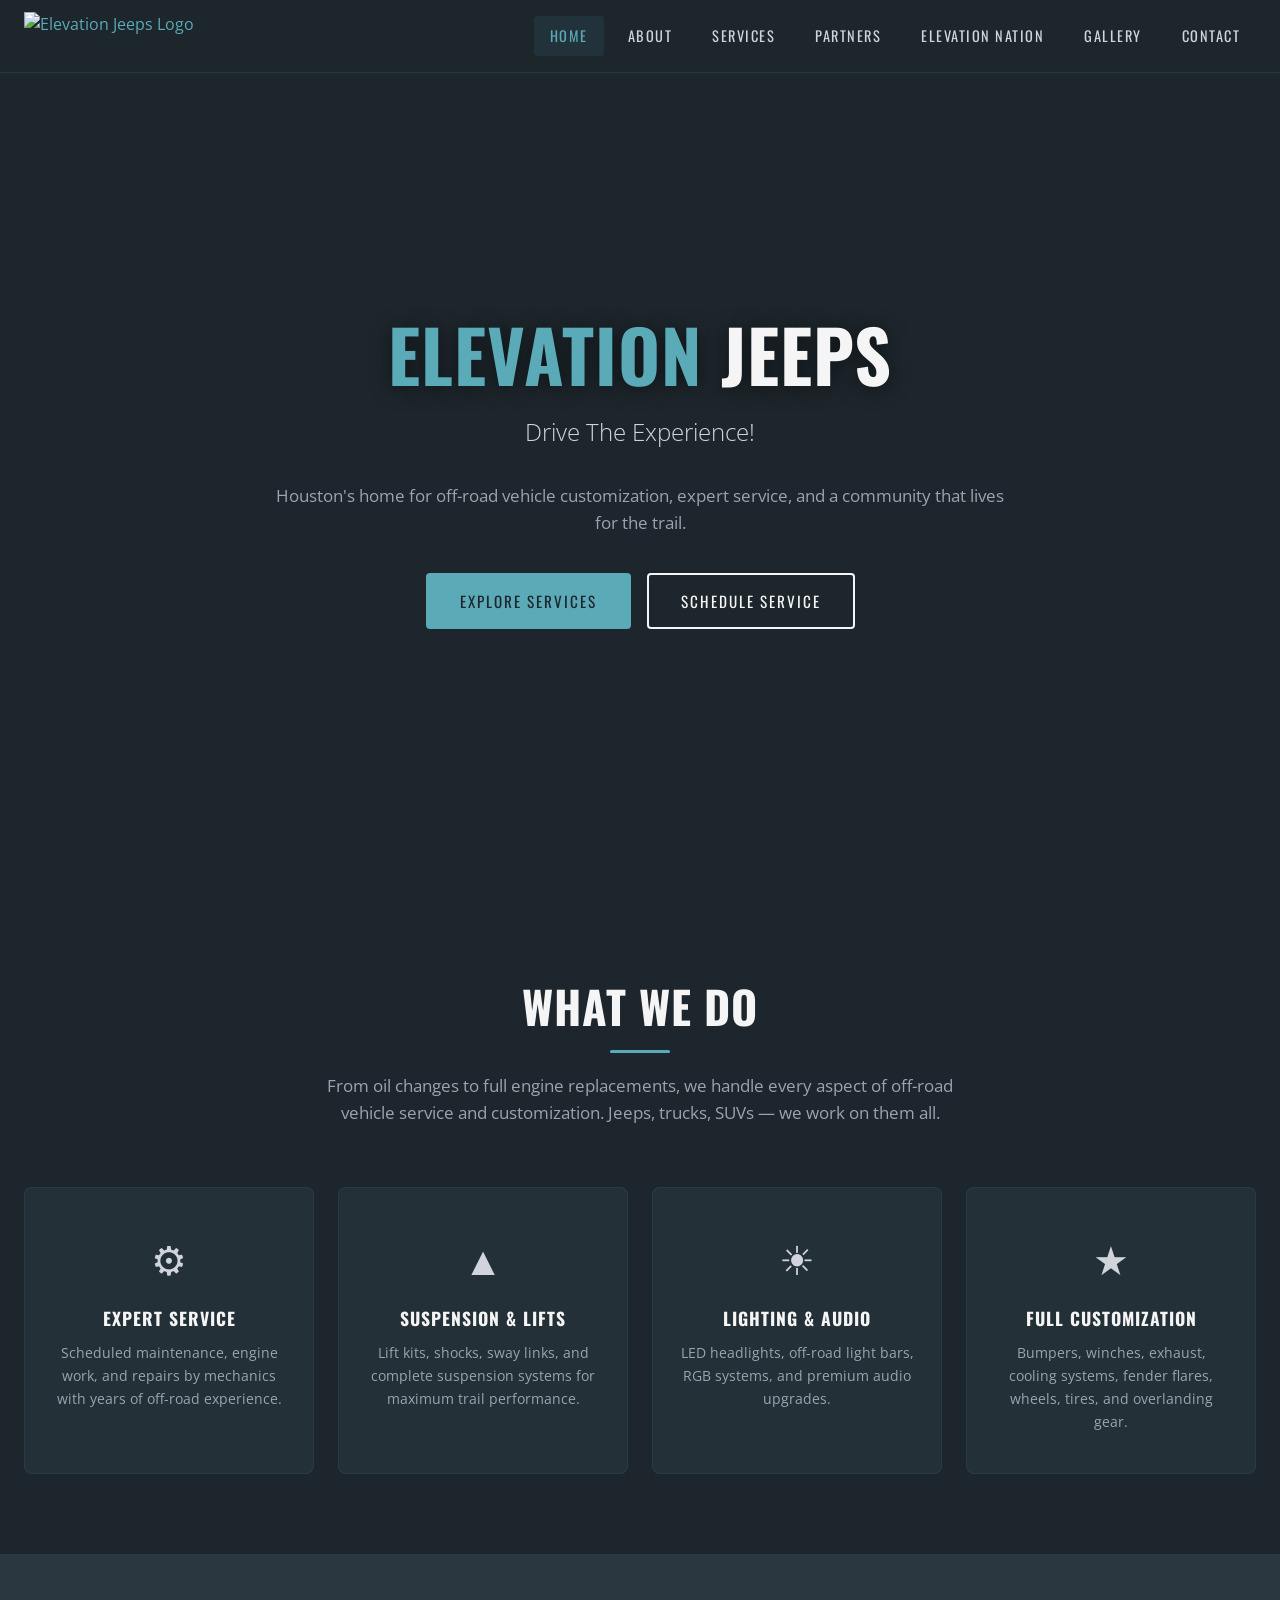
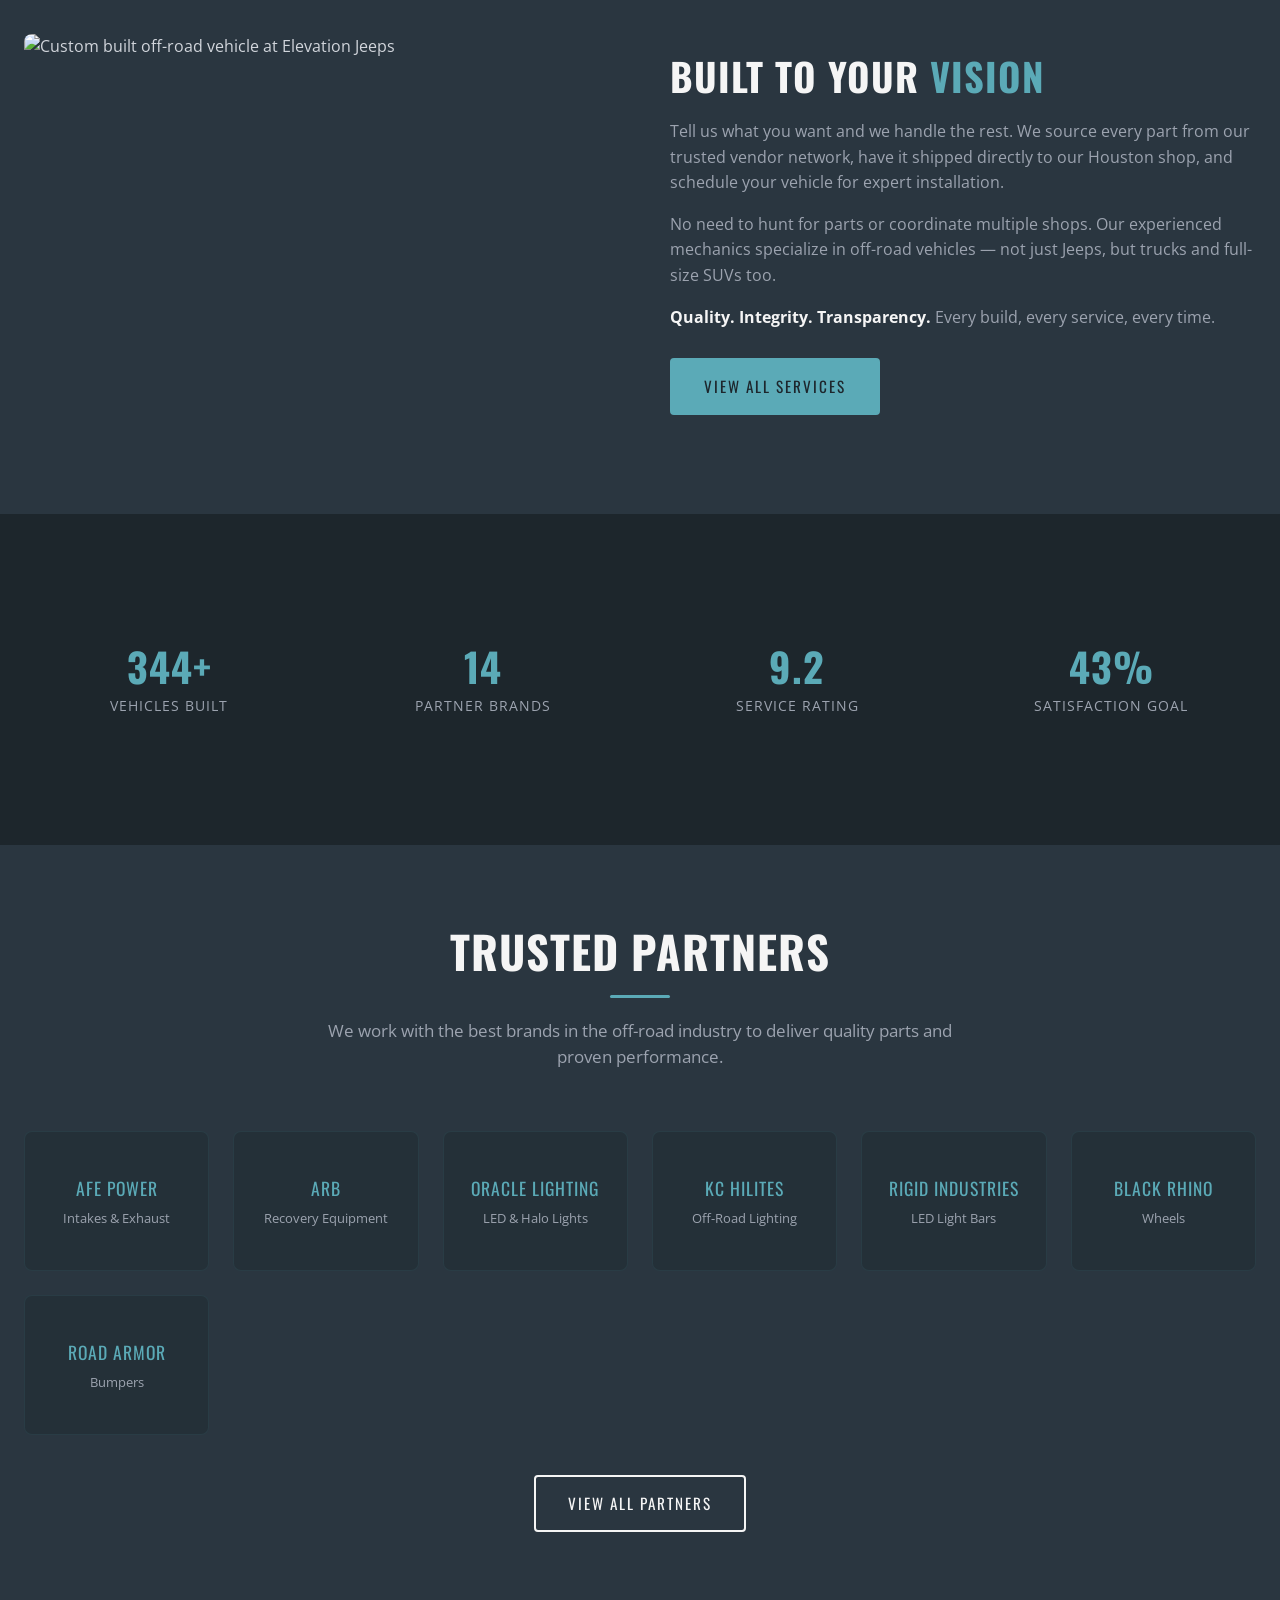
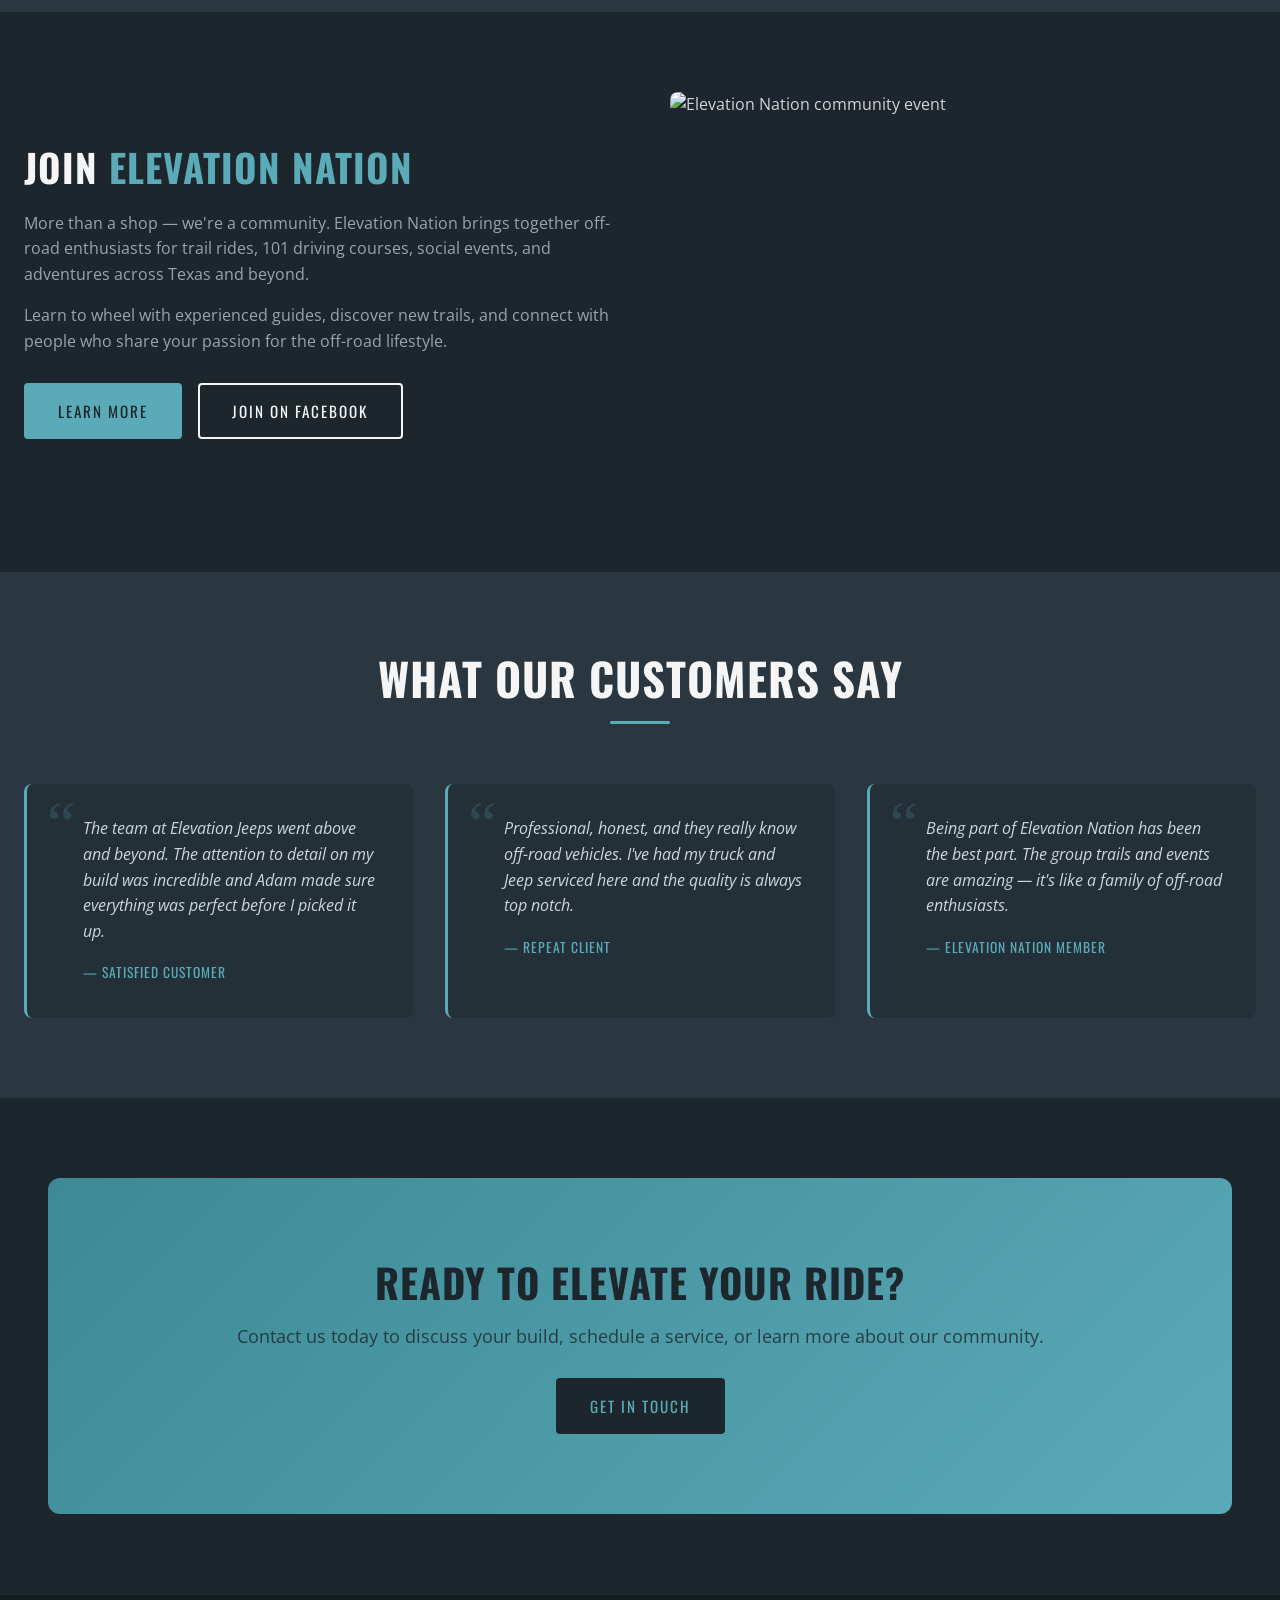
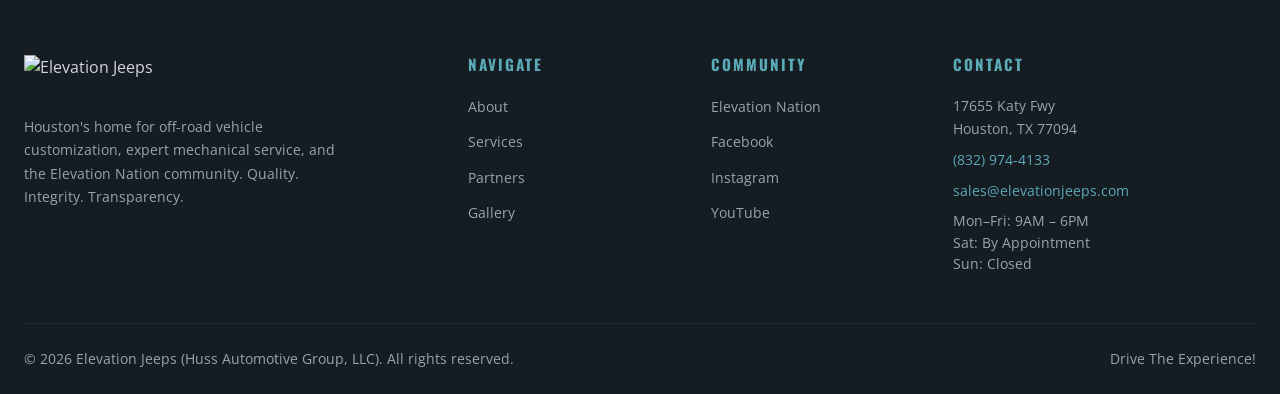
==== index.html @ 82cbeb22 "feat: Build first iteration of Elevation Jeeps website 7-page responsive website for Elevation Jeeps" ====
<!DOCTYPE html>
<html lang="en">
<head>
  <meta charset="UTF-8">
  <meta name="viewport" content="width=device-width, initial-scale=1.0">
  <title>Elevation Jeeps — Drive The Experience!</title>
  <meta name="description" content="Houston's premier off-road vehicle customization, service, and community. Suspension, lighting, bumpers, exhaust, and more for Jeeps, trucks, and SUVs.">
  <link rel="preconnect" href="https://fonts.googleapis.com">
  <link rel="preconnect" href="https://fonts.gstatic.com" crossorigin>
  <link href="https://fonts.googleapis.com/css2?family=Oswald:wght@300;400;500;600;700&family=Open+Sans:wght@300;400;500;600&display=swap" rel="stylesheet">
  <link rel="stylesheet" href="css/style.css">
  <link rel="stylesheet" href="css/animations.css">
  <link rel="icon" type="image/png" href="https://elevationjeeps.com/cdn/shop/files/Elevation_Jeeps_Logo_Colored_Lockup_Jeeps_Filter_copy_250x.png">
</head>
<body>

  <!-- NAVIGATION -->
  <nav class="nav">
    <div class="nav-inner">
      <a href="index.html" class="nav-logo">
        <img src="https://elevationjeeps.com/cdn/shop/files/Elevation_Jeeps_Logo_Colored_Lockup_Jeeps_Filter_copy_250x.png" alt="Elevation Jeeps Logo">
      </a>
      <button class="nav-toggle" aria-label="Toggle navigation">
        <span></span><span></span><span></span>
      </button>
      <ul class="nav-links">
        <li><a href="index.html" class="active">Home</a></li>
        <li><a href="about.html">About</a></li>
        <li><a href="services.html">Services</a></li>
        <li><a href="partners.html">Partners</a></li>
        <li><a href="nation.html">Elevation Nation</a></li>
        <li><a href="gallery.html">Gallery</a></li>
        <li><a href="contact.html">Contact</a></li>
      </ul>
    </div>
  </nav>

  <!-- HERO -->
  <section class="hero">
    <div class="hero-bg" style="background-image: url('https://elevationjeeps.com/cdn/shop/files/Profile4_1024x1024.jpg')"></div>
    <div class="hero-content">
      <h1><span class="highlight">Elevation</span> Jeeps</h1>
      <p class="tagline">Drive The Experience!</p>
      <p style="color: var(--color-text-muted); margin-bottom: 36px; font-size: 1.05rem;">
        Houston's home for off-road vehicle customization, expert service, and a community that lives for the trail.
      </p>
      <div class="btn-group">
        <a href="services.html" class="btn btn-primary">Explore Services</a>
        <a href="contact.html" class="btn btn-outline">Schedule Service</a>
      </div>
    </div>
  </section>

  <!-- WHAT WE DO -->
  <section class="section section-dark">
    <div class="container">
      <div class="section-header fade-in">
        <h2>What We Do</h2>
        <div class="accent-line"></div>
        <p>From oil changes to full engine replacements, we handle every aspect of off-road vehicle service and customization. Jeeps, trucks, SUVs &mdash; we work on them all.</p>
      </div>
      <div class="grid-4">
        <div class="icon-card fade-in fade-in-delay-1">
          <span class="icon">&#9881;</span>
          <h3>Expert Service</h3>
          <p>Scheduled maintenance, engine work, and repairs by mechanics with years of off-road experience.</p>
        </div>
        <div class="icon-card fade-in fade-in-delay-2">
          <span class="icon">&#9650;</span>
          <h3>Suspension &amp; Lifts</h3>
          <p>Lift kits, shocks, sway links, and complete suspension systems for maximum trail performance.</p>
        </div>
        <div class="icon-card fade-in fade-in-delay-3">
          <span class="icon">&#9728;</span>
          <h3>Lighting &amp; Audio</h3>
          <p>LED headlights, off-road light bars, RGB systems, and premium audio upgrades.</p>
        </div>
        <div class="icon-card fade-in fade-in-delay-4">
          <span class="icon">&#9733;</span>
          <h3>Full Customization</h3>
          <p>Bumpers, winches, exhaust, cooling systems, fender flares, wheels, tires, and overlanding gear.</p>
        </div>
      </div>
    </div>
  </section>

  <!-- HOW IT WORKS -->
  <section class="section section-darker">
    <div class="container">
      <div class="split fade-in">
        <div class="split-img">
          <img src="https://elevationjeeps.com/cdn/shop/files/SideView_1024x.jpg" alt="Custom built off-road vehicle at Elevation Jeeps">
        </div>
        <div class="split-text">
          <h2>Built to Your <span style="color: var(--color-teal);">Vision</span></h2>
          <p>Tell us what you want and we handle the rest. We source every part from our trusted vendor network, have it shipped directly to our Houston shop, and schedule your vehicle for expert installation.</p>
          <p>No need to hunt for parts or coordinate multiple shops. Our experienced mechanics specialize in off-road vehicles &mdash; not just Jeeps, but trucks and full-size SUVs too.</p>
          <p><strong style="color: var(--color-white);">Quality. Integrity. Transparency.</strong> Every build, every service, every time.</p>
          <a href="services.html" class="btn btn-primary">View All Services</a>
        </div>
      </div>
    </div>
  </section>

  <!-- STATS -->
  <section class="section section-dark">
    <div class="container">
      <div class="stats-bar fade-in">
        <div class="stat-item">
          <h3><span class="stat-number" data-target="500" data-suffix="+">0</span></h3>
          <p>Vehicles Built</p>
        </div>
        <div class="stat-item">
          <h3><span class="stat-number" data-target="14" data-suffix="">0</span></h3>
          <p>Partner Brands</p>
        </div>
        <div class="stat-item">
          <h3><span class="stat-number" data-target="9" data-suffix=".2">0</span></h3>
          <p>Service Rating</p>
        </div>
        <div class="stat-item">
          <h3><span class="stat-number" data-target="100" data-suffix="%">0</span></h3>
          <p>Satisfaction Goal</p>
        </div>
      </div>
    </div>
  </section>

  <!-- TRUSTED PARTNERS PREVIEW -->
  <section class="section section-darker">
    <div class="container">
      <div class="section-header fade-in">
        <h2>Trusted Partners</h2>
        <div class="accent-line"></div>
        <p>We work with the best brands in the off-road industry to deliver quality parts and proven performance.</p>
      </div>
      <div class="partner-grid fade-in">
        <div class="partner-item">
          <span class="partner-name">AFE Power</span>
          <span class="partner-desc">Intakes &amp; Exhaust</span>
        </div>
        <div class="partner-item">
          <span class="partner-name">ARB</span>
          <span class="partner-desc">Recovery Equipment</span>
        </div>
        <div class="partner-item">
          <span class="partner-name">Oracle Lighting</span>
          <span class="partner-desc">LED &amp; Halo Lights</span>
        </div>
        <div class="partner-item">
          <span class="partner-name">KC HiLites</span>
          <span class="partner-desc">Off-Road Lighting</span>
        </div>
        <div class="partner-item">
          <span class="partner-name">Rigid Industries</span>
          <span class="partner-desc">LED Light Bars</span>
        </div>
        <div class="partner-item">
          <span class="partner-name">Black Rhino</span>
          <span class="partner-desc">Wheels</span>
        </div>
        <div class="partner-item">
          <span class="partner-name">Road Armor</span>
          <span class="partner-desc">Bumpers</span>
        </div>
      </div>
      <div style="text-align: center; margin-top: 40px;" class="fade-in">
        <a href="partners.html" class="btn btn-outline">View All Partners</a>
      </div>
    </div>
  </section>

  <!-- ELEVATION NATION TEASER -->
  <section class="section section-dark">
    <div class="container">
      <div class="split fade-in" style="direction: rtl;">
        <div class="split-img" style="direction: ltr;">
          <img src="https://elevationjeeps.com/cdn/shop/files/IMG_0384_12157050-67d5-424a-a607-535bce8ea756_1800x.jpg" alt="Elevation Nation community event">
        </div>
        <div class="split-text" style="direction: ltr;">
          <h2>Join <span style="color: var(--color-teal);">Elevation Nation</span></h2>
          <p>More than a shop &mdash; we're a community. Elevation Nation brings together off-road enthusiasts for trail rides, 101 driving courses, social events, and adventures across Texas and beyond.</p>
          <p>Learn to wheel with experienced guides, discover new trails, and connect with people who share your passion for the off-road lifestyle.</p>
          <div class="btn-group" style="justify-content: flex-start;">
            <a href="nation.html" class="btn btn-primary">Learn More</a>
            <a href="https://www.facebook.com/ElevationJeeps" class="btn btn-outline" target="_blank" rel="noopener">Join on Facebook</a>
          </div>
        </div>
      </div>
    </div>
  </section>

  <!-- TESTIMONIALS -->
  <section class="section section-darker">
    <div class="container">
      <div class="section-header fade-in">
        <h2>What Our Customers Say</h2>
        <div class="accent-line"></div>
      </div>
      <div class="grid-3 fade-in">
        <div class="testimonial">
          <p>The team at Elevation Jeeps went above and beyond. The attention to detail on my build was incredible and Adam made sure everything was perfect before I picked it up.</p>
          <span class="author">&mdash; Satisfied Customer</span>
        </div>
        <div class="testimonial">
          <p>Professional, honest, and they really know off-road vehicles. I've had my truck and Jeep serviced here and the quality is always top notch.</p>
          <span class="author">&mdash; Repeat Client</span>
        </div>
        <div class="testimonial">
          <p>Being part of Elevation Nation has been the best part. The group trails and events are amazing &mdash; it's like a family of off-road enthusiasts.</p>
          <span class="author">&mdash; Elevation Nation Member</span>
        </div>
      </div>
    </div>
  </section>

  <!-- CTA -->
  <section class="section section-dark">
    <div class="container">
      <div class="cta-banner fade-in">
        <h2>Ready to Elevate Your Ride?</h2>
        <p>Contact us today to discuss your build, schedule a service, or learn more about our community.</p>
        <a href="contact.html" class="btn btn-primary">Get In Touch</a>
      </div>
    </div>
  </section>

  <!-- FOOTER -->
  <footer class="footer">
    <div class="container">
      <div class="footer-grid">
        <div class="footer-brand">
          <img src="https://elevationjeeps.com/cdn/shop/files/Elevation_Jeeps_Logo_Colored_Lockup_Jeeps_Filter_copy_250x.png" alt="Elevation Jeeps" style="height: 44px;">
          <p>Houston's home for off-road vehicle customization, expert mechanical service, and the Elevation Nation community. Quality. Integrity. Transparency.</p>
        </div>
        <div>
          <h4>Navigate</h4>
          <ul class="footer-links">
            <li><a href="about.html">About</a></li>
            <li><a href="services.html">Services</a></li>
            <li><a href="partners.html">Partners</a></li>
            <li><a href="gallery.html">Gallery</a></li>
          </ul>
        </div>
        <div>
          <h4>Community</h4>
          <ul class="footer-links">
            <li><a href="nation.html">Elevation Nation</a></li>
            <li><a href="https://www.facebook.com/ElevationJeeps" target="_blank" rel="noopener">Facebook</a></li>
            <li><a href="https://www.instagram.com/elevationjeeps/" target="_blank" rel="noopener">Instagram</a></li>
            <li><a href="https://www.youtube.com/@ElevationJeeps" target="_blank" rel="noopener">YouTube</a></li>
          </ul>
        </div>
        <div class="footer-contact">
          <h4>Contact</h4>
          <p>17655 Katy Fwy<br>Houston, TX 77094</p>
          <p><a href="tel:+18329744133">(832) 974-4133</a></p>
          <p><a href="mailto:sales@elevationjeeps.com">sales@elevationjeeps.com</a></p>
          <p style="margin-top: 8px; font-size: 0.85rem;">Mon&ndash;Fri: 9AM &ndash; 6PM<br>Sat: By Appointment<br>Sun: Closed</p>
        </div>
      </div>
      <div class="footer-bottom">
        <span>&copy; 2026 Elevation Jeeps (Huss Automotive Group, LLC). All rights reserved.</span>
        <span>Drive The Experience!</span>
      </div>
    </div>
  </footer>

  <script src="js/main.js"></script>
</body>
</html>
---- css/style.css ----
/* ============================================
   Elevation Jeeps — Global Stylesheet
   Brand Colors: Teal #5baab7, Dark #1d262c
   ============================================ */

:root {
  --color-teal: #5baab7;
  --color-teal-dark: #3d8a96;
  --color-teal-light: #7ec4cf;
  --color-dark: #1d262c;
  --color-dark-lighter: #2a3640;
  --color-dark-card: #243038;
  --color-white: #f5f5f5;
  --color-offwhite: #e8eaed;
  --color-text: #d1d5db;
  --color-text-muted: #9ca3af;
  --color-accent: #e2b04a;
  --font-heading: 'Oswald', sans-serif;
  --font-body: 'Open Sans', sans-serif;
  --max-width: 1280px;
  --section-pad: 80px;
  --transition: 0.3s ease;
}

*, *::before, *::after {
  box-sizing: border-box;
  margin: 0;
  padding: 0;
}

html {
  scroll-behavior: smooth;
  font-size: 16px;
}

body {
  font-family: var(--font-body);
  background: var(--color-dark);
  color: var(--color-text);
  line-height: 1.6;
  -webkit-font-smoothing: antialiased;
}

img {
  max-width: 100%;
  height: auto;
  display: block;
}

a {
  color: var(--color-teal);
  text-decoration: none;
  transition: color var(--transition);
}
a:hover {
  color: var(--color-teal-light);
}

h1, h2, h3, h4, h5, h6 {
  font-family: var(--font-heading);
  color: var(--color-white);
  line-height: 1.2;
  text-transform: uppercase;
  letter-spacing: 1px;
}

.container {
  width: 100%;
  max-width: var(--max-width);
  margin: 0 auto;
  padding: 0 24px;
}

/* ---- NAVIGATION ---- */
.nav {
  position: fixed;
  top: 0;
  left: 0;
  right: 0;
  z-index: 1000;
  background: rgba(29, 38, 44, 0.95);
  backdrop-filter: blur(10px);
  border-bottom: 1px solid rgba(91, 170, 183, 0.15);
  transition: background var(--transition);
}

.nav-inner {
  display: flex;
  align-items: center;
  justify-content: space-between;
  height: 72px;
  max-width: var(--max-width);
  margin: 0 auto;
  padding: 0 24px;
}

.nav-logo img {
  height: 48px;
  width: auto;
}

.nav-links {
  display: flex;
  list-style: none;
  gap: 8px;
}

.nav-links a {
  display: block;
  padding: 8px 16px;
  color: var(--color-text);
  font-family: var(--font-heading);
  font-size: 0.9rem;
  text-transform: uppercase;
  letter-spacing: 1.5px;
  border-radius: 4px;
  transition: all var(--transition);
}

.nav-links a:hover,
.nav-links a.active {
  color: var(--color-teal);
  background: rgba(91, 170, 183, 0.1);
}

.nav-toggle {
  display: none;
  flex-direction: column;
  gap: 5px;
  cursor: pointer;
  padding: 4px;
  background: none;
  border: none;
}

.nav-toggle span {
  display: block;
  width: 26px;
  height: 2px;
  background: var(--color-white);
  border-radius: 2px;
  transition: all var(--transition);
}

/* ---- HERO ---- */
.hero {
  position: relative;
  min-height: 100vh;
  display: flex;
  align-items: center;
  justify-content: center;
  text-align: center;
  overflow: hidden;
}

.hero-bg {
  position: absolute;
  inset: 0;
  background-size: cover;
  background-position: center;
  background-repeat: no-repeat;
}

.hero-bg::after {
  content: '';
  position: absolute;
  inset: 0;
  background: linear-gradient(
    to bottom,
    rgba(29, 38, 44, 0.6) 0%,
    rgba(29, 38, 44, 0.4) 50%,
    rgba(29, 38, 44, 0.9) 100%
  );
}

.hero-content {
  position: relative;
  z-index: 2;
  padding: 120px 24px 80px;
  max-width: 800px;
}

.hero h1 {
  font-size: clamp(2.5rem, 6vw, 4.5rem);
  margin-bottom: 16px;
  text-shadow: 0 2px 20px rgba(0,0,0,0.5);
}

.hero h1 .highlight {
  color: var(--color-teal);
}

.hero .tagline {
  font-size: clamp(1.1rem, 2.5vw, 1.5rem);
  color: var(--color-text);
  margin-bottom: 32px;
  font-weight: 300;
}

/* ---- BUTTONS ---- */
.btn {
  display: inline-block;
  padding: 14px 32px;
  font-family: var(--font-heading);
  font-size: 0.95rem;
  text-transform: uppercase;
  letter-spacing: 2px;
  border-radius: 4px;
  border: 2px solid transparent;
  cursor: pointer;
  transition: all var(--transition);
  text-align: center;
}

.btn-primary {
  background: var(--color-teal);
  color: var(--color-dark);
  border-color: var(--color-teal);
}

.btn-primary:hover {
  background: var(--color-teal-light);
  color: var(--color-dark);
  transform: translateY(-2px);
  box-shadow: 0 4px 20px rgba(91, 170, 183, 0.3);
}

.btn-outline {
  background: transparent;
  color: var(--color-white);
  border-color: var(--color-white);
}

.btn-outline:hover {
  background: var(--color-white);
  color: var(--color-dark);
  transform: translateY(-2px);
}

.btn-group {
  display: flex;
  gap: 16px;
  justify-content: center;
  flex-wrap: wrap;
}

/* ---- SECTIONS ---- */
.section {
  padding: var(--section-pad) 0;
}

.section-dark {
  background: var(--color-dark);
}

.section-darker {
  background: var(--color-dark-lighter);
}

.section-header {
  text-align: center;
  margin-bottom: 60px;
}

.section-header h2 {
  font-size: clamp(1.8rem, 4vw, 2.8rem);
  margin-bottom: 16px;
}

.section-header .accent-line {
  width: 60px;
  height: 3px;
  background: var(--color-teal);
  margin: 0 auto 20px;
  border-radius: 2px;
}

.section-header p {
  max-width: 640px;
  margin: 0 auto;
  color: var(--color-text-muted);
  font-size: 1.05rem;
}

/* ---- GRID LAYOUTS ---- */
.grid-2 {
  display: grid;
  grid-template-columns: repeat(2, 1fr);
  gap: 32px;
}

.grid-3 {
  display: grid;
  grid-template-columns: repeat(3, 1fr);
  gap: 32px;
}

.grid-4 {
  display: grid;
  grid-template-columns: repeat(4, 1fr);
  gap: 24px;
}

/* ---- CARDS ---- */
.card {
  background: var(--color-dark-card);
  border-radius: 8px;
  overflow: hidden;
  border: 1px solid rgba(91, 170, 183, 0.1);
  transition: all var(--transition);
}

.card:hover {
  transform: translateY(-4px);
  border-color: rgba(91, 170, 183, 0.3);
  box-shadow: 0 8px 30px rgba(0, 0, 0, 0.3);
}

.card-img {
  width: 100%;
  height: 220px;
  object-fit: cover;
}

.card-body {
  padding: 24px;
}

.card-body h3 {
  font-size: 1.2rem;
  margin-bottom: 8px;
}

.card-body p {
  color: var(--color-text-muted);
  font-size: 0.95rem;
}

/* ---- ICON CARD ---- */
.icon-card {
  text-align: center;
  padding: 40px 24px;
  background: var(--color-dark-card);
  border-radius: 8px;
  border: 1px solid rgba(91, 170, 183, 0.1);
  transition: all var(--transition);
}

.icon-card:hover {
  border-color: var(--color-teal);
  transform: translateY(-4px);
}

.icon-card .icon {
  font-size: 2.5rem;
  margin-bottom: 16px;
  display: block;
}

.icon-card h3 {
  font-size: 1.1rem;
  margin-bottom: 12px;
}

.icon-card p {
  color: var(--color-text-muted);
  font-size: 0.9rem;
}

/* ---- PARTNER LOGO GRID ---- */
.partner-grid {
  display: grid;
  grid-template-columns: repeat(auto-fit, minmax(180px, 1fr));
  gap: 24px;
  align-items: center;
}

.partner-item {
  display: flex;
  flex-direction: column;
  align-items: center;
  justify-content: center;
  padding: 32px 20px;
  background: var(--color-dark-card);
  border-radius: 8px;
  border: 1px solid rgba(91, 170, 183, 0.1);
  transition: all var(--transition);
  text-align: center;
  min-height: 140px;
}

.partner-item:hover {
  border-color: var(--color-teal);
  transform: translateY(-2px);
}

.partner-item .partner-name {
  font-family: var(--font-heading);
  color: var(--color-teal);
  font-size: 1.1rem;
  letter-spacing: 1px;
  text-transform: uppercase;
  margin-bottom: 6px;
}

.partner-item .partner-desc {
  font-size: 0.8rem;
  color: var(--color-text-muted);
}

/* ---- SPLIT SECTION ---- */
.split {
  display: grid;
  grid-template-columns: 1fr 1fr;
  gap: 60px;
  align-items: center;
}

.split-img {
  border-radius: 8px;
  overflow: hidden;
}

.split-img img {
  width: 100%;
  height: 100%;
  object-fit: cover;
  min-height: 400px;
}

.split-text h2 {
  font-size: clamp(1.6rem, 3vw, 2.4rem);
  margin-bottom: 20px;
}

.split-text p {
  margin-bottom: 16px;
  color: var(--color-text-muted);
}

.split-text .btn {
  margin-top: 12px;
}

/* ---- STATS BAR ---- */
.stats-bar {
  display: grid;
  grid-template-columns: repeat(4, 1fr);
  gap: 24px;
  text-align: center;
  padding: 48px 0;
}

.stat-item h3 {
  font-size: 2.5rem;
  color: var(--color-teal);
  margin-bottom: 4px;
}

.stat-item p {
  font-size: 0.9rem;
  text-transform: uppercase;
  letter-spacing: 1px;
  color: var(--color-text-muted);
}

/* ---- CTA BANNER ---- */
.cta-banner {
  text-align: center;
  padding: 80px 24px;
  background: linear-gradient(135deg, var(--color-teal-dark), var(--color-teal));
  border-radius: 12px;
  margin: 0 24px;
}

.cta-banner h2 {
  font-size: clamp(1.8rem, 4vw, 2.5rem);
  color: var(--color-dark);
  margin-bottom: 16px;
}

.cta-banner p {
  color: var(--color-dark);
  opacity: 0.8;
  margin-bottom: 28px;
  font-size: 1.1rem;
}

.cta-banner .btn-primary {
  background: var(--color-dark);
  color: var(--color-teal);
  border-color: var(--color-dark);
}

.cta-banner .btn-primary:hover {
  background: var(--color-white);
  color: var(--color-dark);
  border-color: var(--color-white);
}

/* ---- FOOTER ---- */
.footer {
  background: #151c22;
  padding: 60px 0 24px;
  border-top: 1px solid rgba(91, 170, 183, 0.1);
}

.footer-grid {
  display: grid;
  grid-template-columns: 2fr 1fr 1fr 1.5fr;
  gap: 40px;
  margin-bottom: 40px;
}

.footer-brand p {
  color: var(--color-text-muted);
  font-size: 0.9rem;
  margin-top: 16px;
  max-width: 320px;
}

.footer h4 {
  font-size: 0.95rem;
  margin-bottom: 20px;
  color: var(--color-teal);
  letter-spacing: 2px;
}

.footer-links {
  list-style: none;
}

.footer-links li {
  margin-bottom: 10px;
}

.footer-links a {
  color: var(--color-text-muted);
  font-size: 0.9rem;
}

.footer-links a:hover {
  color: var(--color-teal);
}

.footer-contact p {
  color: var(--color-text-muted);
  font-size: 0.9rem;
  margin-bottom: 8px;
}

.footer-social {
  display: flex;
  gap: 12px;
  margin-top: 16px;
}

.footer-social a {
  display: flex;
  align-items: center;
  justify-content: center;
  width: 40px;
  height: 40px;
  border-radius: 50%;
  background: var(--color-dark-card);
  color: var(--color-text-muted);
  font-size: 1.1rem;
  transition: all var(--transition);
}

.footer-social a:hover {
  background: var(--color-teal);
  color: var(--color-dark);
}

.footer-bottom {
  border-top: 1px solid rgba(91, 170, 183, 0.1);
  padding-top: 24px;
  display: flex;
  justify-content: space-between;
  align-items: center;
  font-size: 0.85rem;
  color: var(--color-text-muted);
}

/* ---- FORM STYLES ---- */
.form-group {
  margin-bottom: 20px;
}

.form-group label {
  display: block;
  font-family: var(--font-heading);
  font-size: 0.85rem;
  text-transform: uppercase;
  letter-spacing: 1px;
  color: var(--color-text);
  margin-bottom: 8px;
}

.form-group input,
.form-group select,
.form-group textarea {
  width: 100%;
  padding: 12px 16px;
  background: var(--color-dark-card);
  border: 1px solid rgba(91, 170, 183, 0.2);
  border-radius: 4px;
  color: var(--color-white);
  font-family: var(--font-body);
  font-size: 0.95rem;
  transition: border-color var(--transition);
}

.form-group input:focus,
.form-group select:focus,
.form-group textarea:focus {
  outline: none;
  border-color: var(--color-teal);
}

.form-group textarea {
  min-height: 140px;
  resize: vertical;
}

/* ---- PAGE HERO (Sub pages) ---- */
.page-hero {
  padding: 140px 0 60px;
  text-align: center;
  background: linear-gradient(
    to bottom,
    var(--color-dark-lighter),
    var(--color-dark)
  );
}

.page-hero h1 {
  font-size: clamp(2rem, 5vw, 3.5rem);
  margin-bottom: 12px;
}

.page-hero p {
  color: var(--color-text-muted);
  font-size: 1.1rem;
  max-width: 600px;
  margin: 0 auto;
}

/* ---- GALLERY GRID ---- */
.gallery-grid {
  display: grid;
  grid-template-columns: repeat(auto-fill, minmax(300px, 1fr));
  gap: 16px;
}

.gallery-item {
  position: relative;
  border-radius: 8px;
  overflow: hidden;
  cursor: pointer;
  aspect-ratio: 4/3;
}

.gallery-item img {
  width: 100%;
  height: 100%;
  object-fit: cover;
  transition: transform var(--transition);
}

.gallery-item:hover img {
  transform: scale(1.05);
}

.gallery-item .overlay {
  position: absolute;
  inset: 0;
  background: rgba(29, 38, 44, 0.6);
  display: flex;
  align-items: center;
  justify-content: center;
  opacity: 0;
  transition: opacity var(--transition);
}

.gallery-item:hover .overlay {
  opacity: 1;
}

/* ---- LIGHTBOX ---- */
.lightbox {
  display: none;
  position: fixed;
  inset: 0;
  z-index: 9999;
  background: rgba(0, 0, 0, 0.9);
  align-items: center;
  justify-content: center;
  padding: 40px;
}

.lightbox.active {
  display: flex;
}

.lightbox img {
  max-width: 90vw;
  max-height: 85vh;
  border-radius: 8px;
}

.lightbox-close {
  position: absolute;
  top: 20px;
  right: 30px;
  font-size: 2rem;
  color: var(--color-white);
  cursor: pointer;
  background: none;
  border: none;
  line-height: 1;
}

/* ---- SERVICE LIST ---- */
.service-category {
  margin-bottom: 48px;
}

.service-category h3 {
  font-size: 1.4rem;
  margin-bottom: 20px;
  padding-bottom: 12px;
  border-bottom: 2px solid var(--color-teal);
  display: inline-block;
}

.service-list {
  display: grid;
  grid-template-columns: repeat(auto-fill, minmax(280px, 1fr));
  gap: 16px;
}

.service-item {
  display: flex;
  align-items: center;
  gap: 12px;
  padding: 16px 20px;
  background: var(--color-dark-card);
  border-radius: 6px;
  border-left: 3px solid var(--color-teal);
  transition: all var(--transition);
}

.service-item:hover {
  background: var(--color-dark-lighter);
  transform: translateX(4px);
}

.service-item .icon {
  font-size: 1.3rem;
  flex-shrink: 0;
}

.service-item span {
  font-size: 0.95rem;
  color: var(--color-text);
}

/* ---- EVENT CARDS ---- */
.event-card {
  background: var(--color-dark-card);
  border-radius: 8px;
  overflow: hidden;
  border: 1px solid rgba(91, 170, 183, 0.1);
}

.event-card-header {
  padding: 20px 24px;
  background: rgba(91, 170, 183, 0.08);
  border-bottom: 1px solid rgba(91, 170, 183, 0.1);
}

.event-card-header .date {
  font-family: var(--font-heading);
  font-size: 0.85rem;
  color: var(--color-teal);
  text-transform: uppercase;
  letter-spacing: 1px;
}

.event-card-header h3 {
  font-size: 1.15rem;
  margin-top: 4px;
}

.event-card-body {
  padding: 20px 24px;
}

.event-card-body p {
  color: var(--color-text-muted);
  font-size: 0.9rem;
}

/* ---- TESTIMONIAL ---- */
.testimonial {
  padding: 32px;
  background: var(--color-dark-card);
  border-radius: 8px;
  border-left: 3px solid var(--color-teal);
  position: relative;
}

.testimonial::before {
  content: '\201C';
  font-size: 4rem;
  color: rgba(91, 170, 183, 0.2);
  position: absolute;
  top: 8px;
  left: 20px;
  font-family: Georgia, serif;
  line-height: 1;
}

.testimonial p {
  font-style: italic;
  color: var(--color-text);
  margin-bottom: 16px;
  padding-left: 24px;
}

.testimonial .author {
  font-family: var(--font-heading);
  font-size: 0.85rem;
  color: var(--color-teal);
  text-transform: uppercase;
  letter-spacing: 1px;
  padding-left: 24px;
}

/* ---- RESPONSIVE ---- */
@media (max-width: 1024px) {
  .grid-4 {
    grid-template-columns: repeat(2, 1fr);
  }
  .footer-grid {
    grid-template-columns: repeat(2, 1fr);
  }
  .stats-bar {
    grid-template-columns: repeat(2, 1fr);
    gap: 32px;
  }
}

@media (max-width: 768px) {
  :root {
    --section-pad: 60px;
  }

  .nav-links {
    display: none;
    position: absolute;
    top: 72px;
    left: 0;
    right: 0;
    flex-direction: column;
    background: rgba(29, 38, 44, 0.98);
    padding: 16px;
    border-bottom: 1px solid rgba(91, 170, 183, 0.15);
    gap: 4px;
  }

  .nav-links.open {
    display: flex;
  }

  .nav-toggle {
    display: flex;
  }

  .split {
    grid-template-columns: 1fr;
    gap: 32px;
  }

  .grid-2,
  .grid-3 {
    grid-template-columns: 1fr;
  }

  .footer-grid {
    grid-template-columns: 1fr;
  }

  .stats-bar {
    grid-template-columns: 1fr 1fr;
    gap: 24px;
  }

  .footer-bottom {
    flex-direction: column;
    gap: 8px;
    text-align: center;
  }

  .gallery-grid {
    grid-template-columns: repeat(auto-fill, minmax(250px, 1fr));
  }

  .hero-content {
    padding: 100px 20px 60px;
  }
}

@media (max-width: 480px) {
  .stats-bar {
    grid-template-columns: 1fr;
  }

  .btn-group {
    flex-direction: column;
    align-items: center;
  }

  .partner-grid {
    grid-template-columns: repeat(2, 1fr);
  }
}
---- css/animations.css ----
/* Scroll-triggered fade-in animations */
.fade-in {
  opacity: 0;
  transform: translateY(24px);
  transition: opacity 0.6s ease, transform 0.6s ease;
}

.fade-in.visible {
  opacity: 1;
  transform: translateY(0);
}

.fade-in-delay-1 { transition-delay: 0.1s; }
.fade-in-delay-2 { transition-delay: 0.2s; }
.fade-in-delay-3 { transition-delay: 0.3s; }
.fade-in-delay-4 { transition-delay: 0.4s; }
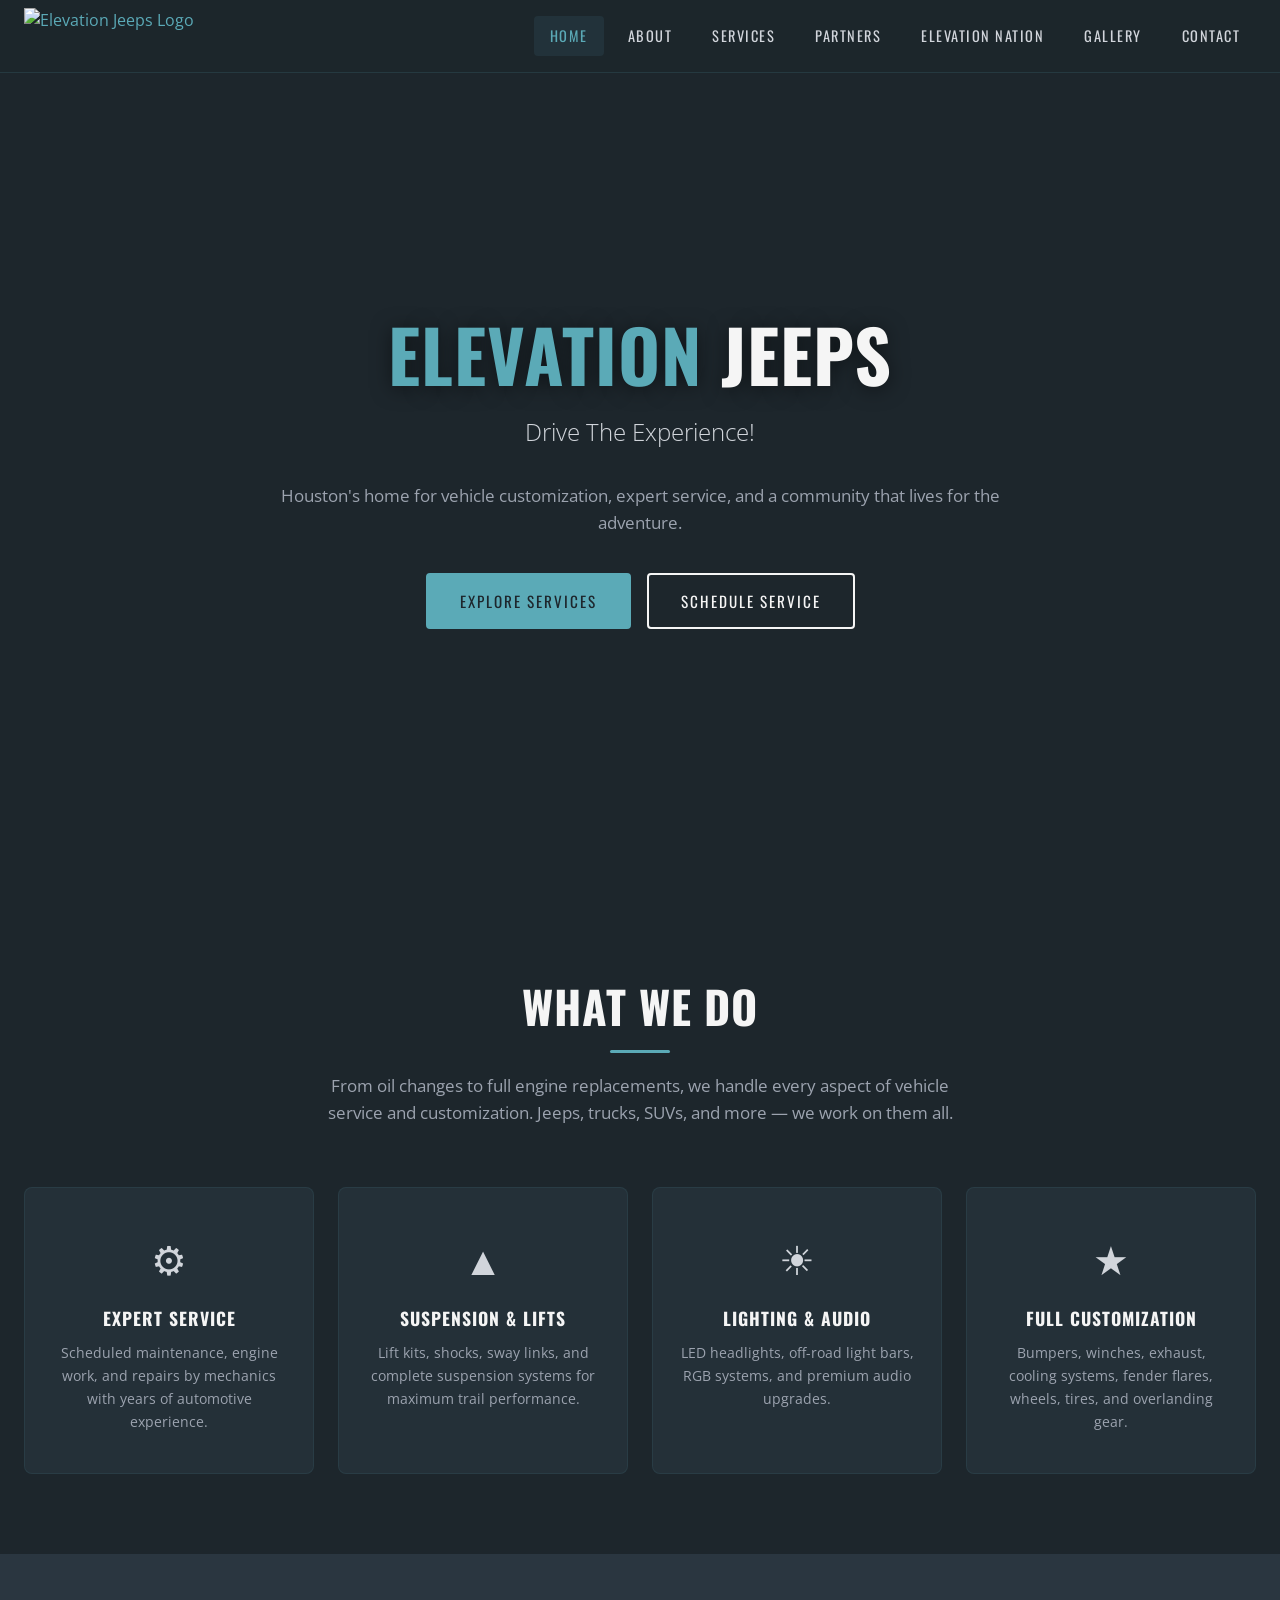
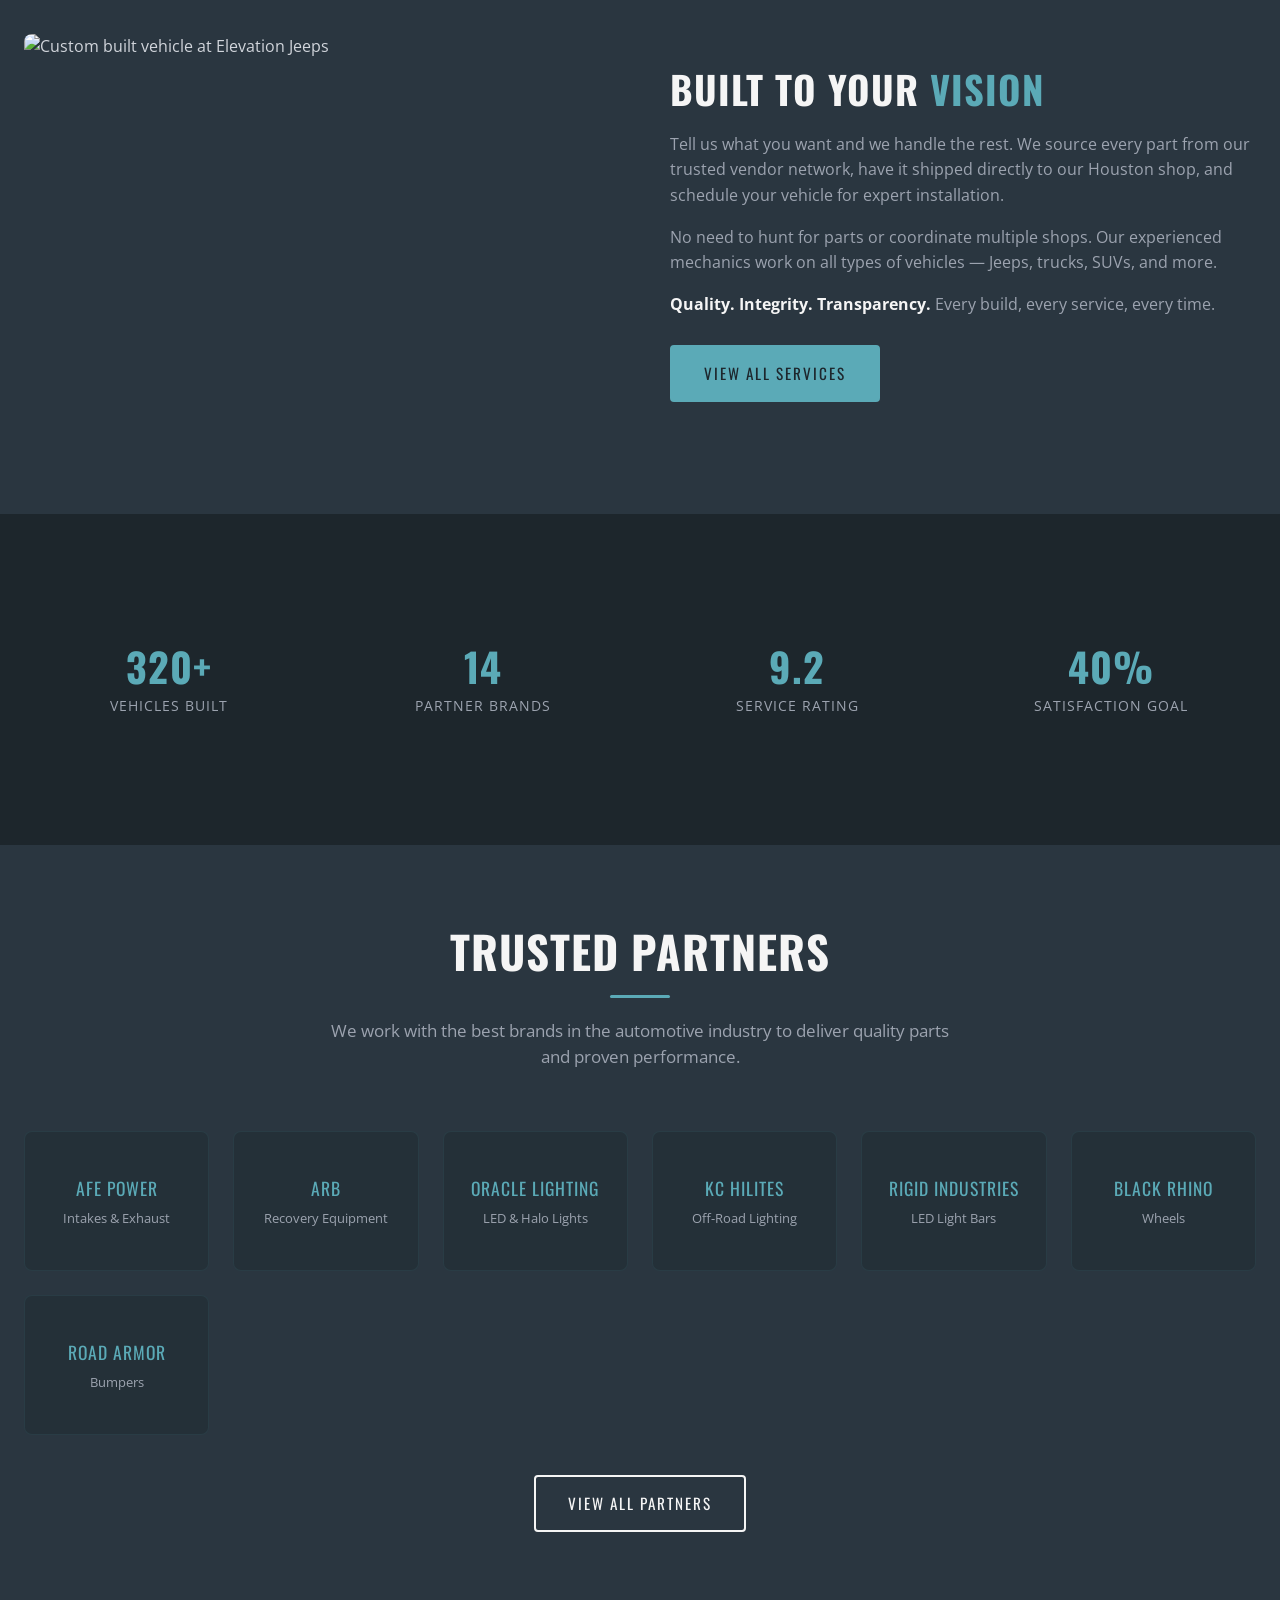
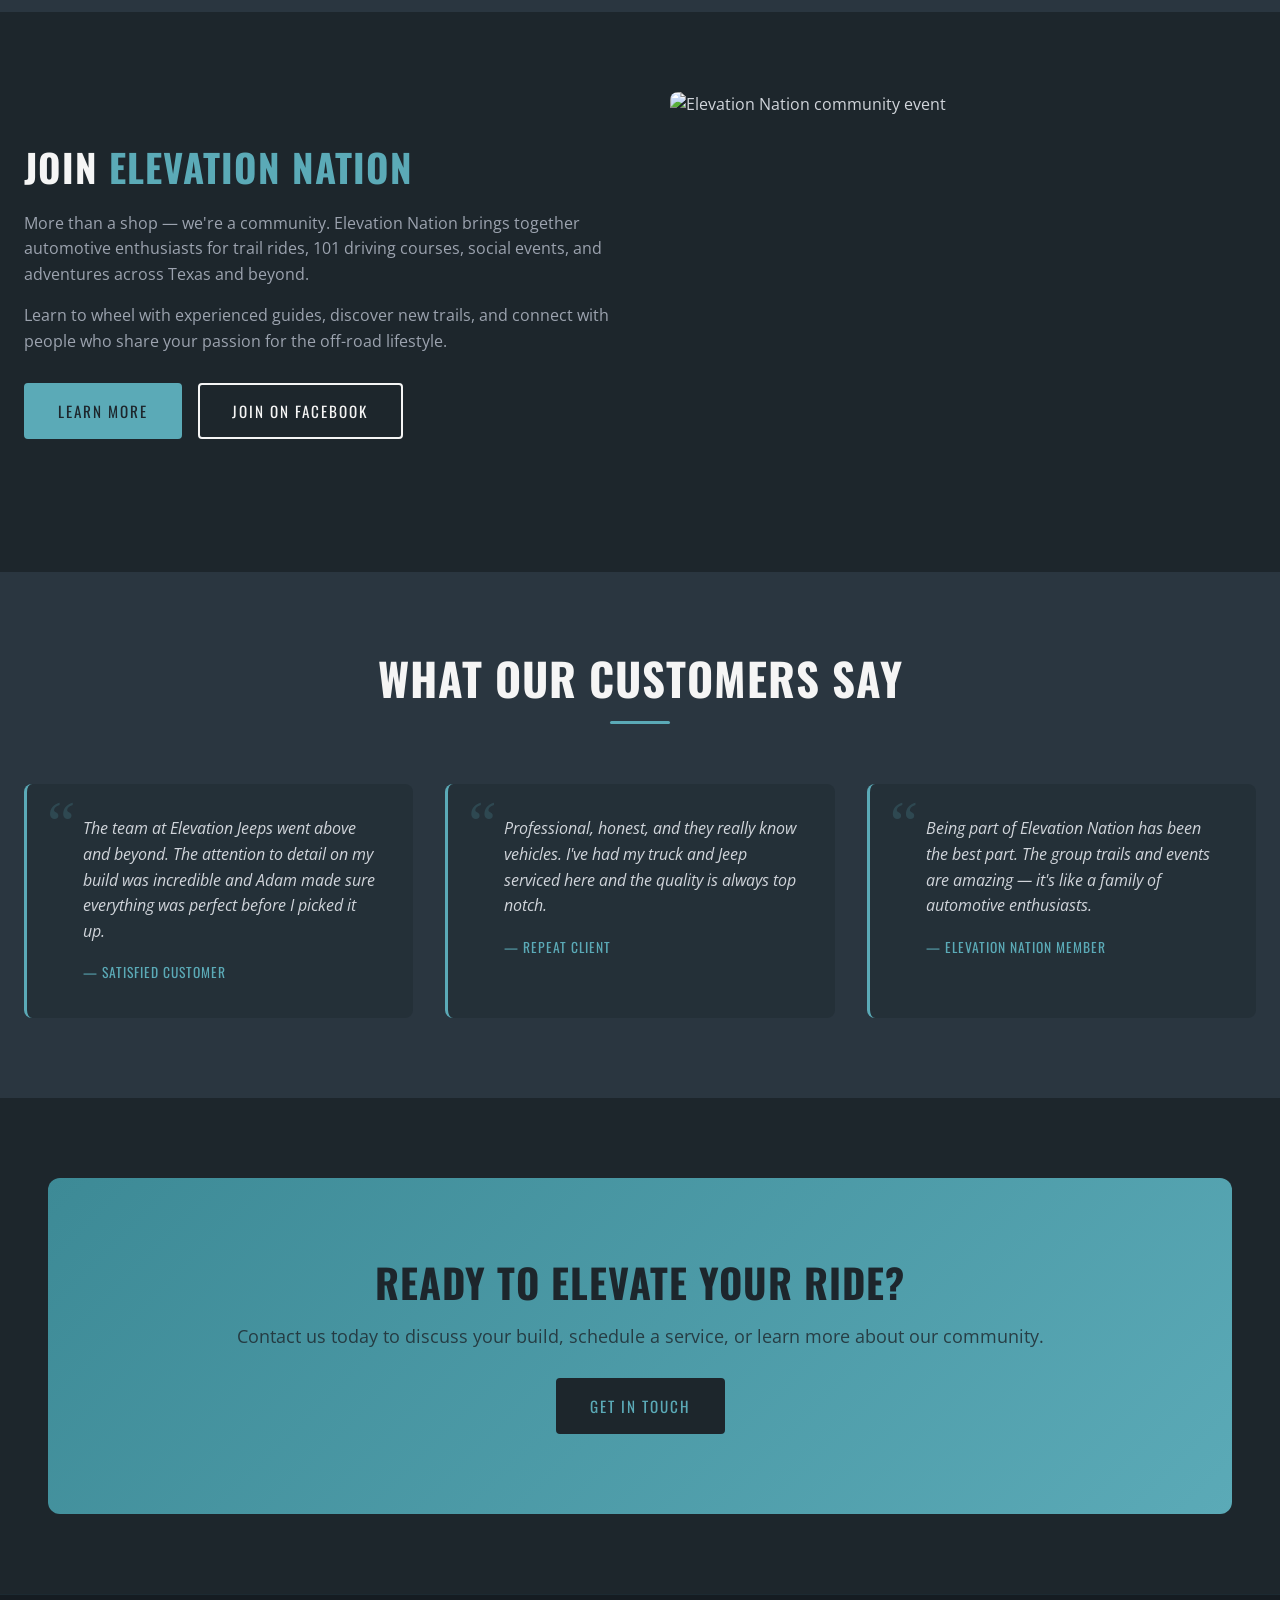
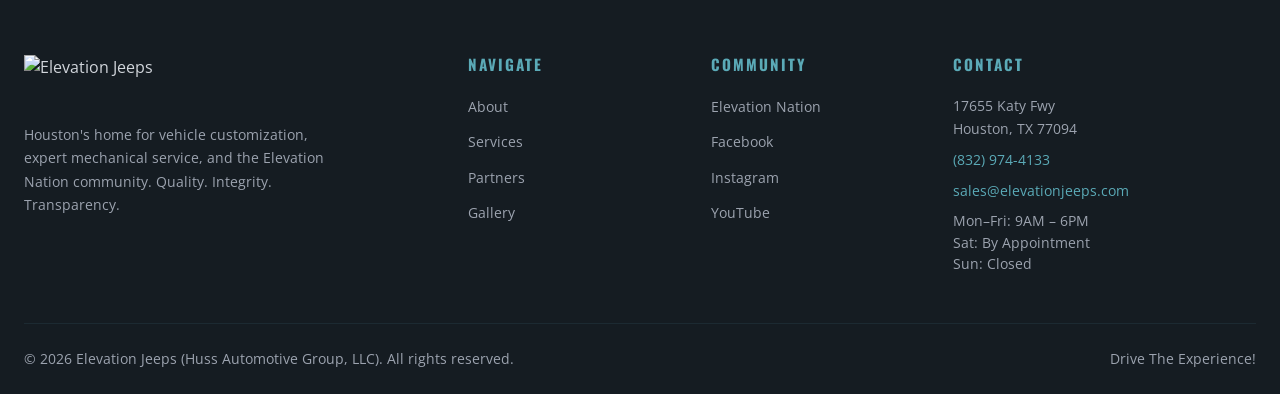
==== commit 7be78b27: "fix: Upgrade images to high-res, remove off-road-only language, add design polish - Replace low-res " ====
--- a/index.html
+++ b/index.html
@@ -4,13 +4,13 @@
   <meta charset="UTF-8">
   <meta name="viewport" content="width=device-width, initial-scale=1.0">
   <title>Elevation Jeeps — Drive The Experience!</title>
-  <meta name="description" content="Houston's premier off-road vehicle customization, service, and community. Suspension, lighting, bumpers, exhaust, and more for Jeeps, trucks, and SUVs.">
+  <meta name="description" content="Houston's premier vehicle customization, service, and community. Suspension, lighting, bumpers, exhaust, and more for Jeeps, trucks, SUVs, and all vehicles.">
   <link rel="preconnect" href="https://fonts.googleapis.com">
   <link rel="preconnect" href="https://fonts.gstatic.com" crossorigin>
   <link href="https://fonts.googleapis.com/css2?family=Oswald:wght@300;400;500;600;700&family=Open+Sans:wght@300;400;500;600&display=swap" rel="stylesheet">
   <link rel="stylesheet" href="css/style.css">
   <link rel="stylesheet" href="css/animations.css">
-  <link rel="icon" type="image/png" href="https://elevationjeeps.com/cdn/shop/files/Elevation_Jeeps_Logo_Colored_Lockup_Jeeps_Filter_copy_250x.png">
+  <link rel="icon" type="image/png" href="https://elevationjeeps.com/cdn/shop/files/Elevation_Jeeps_Logo_Colored_Lockup_Jeeps_Filter_copy_500x.png">
 </head>
 <body>
 
@@ -18,7 +18,7 @@
   <nav class="nav">
     <div class="nav-inner">
       <a href="index.html" class="nav-logo">
-        <img src="https://elevationjeeps.com/cdn/shop/files/Elevation_Jeeps_Logo_Colored_Lockup_Jeeps_Filter_copy_250x.png" alt="Elevation Jeeps Logo">
+        <img src="https://elevationjeeps.com/cdn/shop/files/Elevation_Jeeps_Logo_Colored_Lockup_Jeeps_Filter_copy_500x.png" alt="Elevation Jeeps Logo">
       </a>
       <button class="nav-toggle" aria-label="Toggle navigation">
         <span></span><span></span><span></span>
@@ -37,12 +37,12 @@
 
   <!-- HERO -->
   <section class="hero">
-    <div class="hero-bg" style="background-image: url('https://elevationjeeps.com/cdn/shop/files/Profile4_1024x1024.jpg')"></div>
+    <div class="hero-bg" style="background-image: url('https://elevationjeeps.com/cdn/shop/files/IMG_E1857_1728x.jpg')"></div>
     <div class="hero-content">
       <h1><span class="highlight">Elevation</span> Jeeps</h1>
       <p class="tagline">Drive The Experience!</p>
       <p style="color: var(--color-text-muted); margin-bottom: 36px; font-size: 1.05rem;">
-        Houston's home for off-road vehicle customization, expert service, and a community that lives for the trail.
+        Houston's home for vehicle customization, expert service, and a community that lives for the adventure.
       </p>
       <div class="btn-group">
         <a href="services.html" class="btn btn-primary">Explore Services</a>
@@ -57,13 +57,13 @@
       <div class="section-header fade-in">
         <h2>What We Do</h2>
         <div class="accent-line"></div>
-        <p>From oil changes to full engine replacements, we handle every aspect of off-road vehicle service and customization. Jeeps, trucks, SUVs &mdash; we work on them all.</p>
+        <p>From oil changes to full engine replacements, we handle every aspect of vehicle service and customization. Jeeps, trucks, SUVs, and more &mdash; we work on them all.</p>
       </div>
       <div class="grid-4">
         <div class="icon-card fade-in fade-in-delay-1">
           <span class="icon">&#9881;</span>
           <h3>Expert Service</h3>
-          <p>Scheduled maintenance, engine work, and repairs by mechanics with years of off-road experience.</p>
+          <p>Scheduled maintenance, engine work, and repairs by mechanics with years of automotive experience.</p>
         </div>
         <div class="icon-card fade-in fade-in-delay-2">
           <span class="icon">&#9650;</span>
@@ -89,12 +89,12 @@
     <div class="container">
       <div class="split fade-in">
         <div class="split-img">
-          <img src="https://elevationjeeps.com/cdn/shop/files/SideView_1024x.jpg" alt="Custom built off-road vehicle at Elevation Jeeps">
+          <img src="https://elevationjeeps.com/cdn/shop/files/IMG_3487_27a9056f-9275-480d-ac71-0c6440fd2c81_1800x1800.jpg" alt="Custom built vehicle at Elevation Jeeps" loading="lazy">
         </div>
         <div class="split-text">
           <h2>Built to Your <span style="color: var(--color-teal);">Vision</span></h2>
           <p>Tell us what you want and we handle the rest. We source every part from our trusted vendor network, have it shipped directly to our Houston shop, and schedule your vehicle for expert installation.</p>
-          <p>No need to hunt for parts or coordinate multiple shops. Our experienced mechanics specialize in off-road vehicles &mdash; not just Jeeps, but trucks and full-size SUVs too.</p>
+          <p>No need to hunt for parts or coordinate multiple shops. Our experienced mechanics work on all types of vehicles &mdash; Jeeps, trucks, SUVs, and more.</p>
           <p><strong style="color: var(--color-white);">Quality. Integrity. Transparency.</strong> Every build, every service, every time.</p>
           <a href="services.html" class="btn btn-primary">View All Services</a>
         </div>
@@ -132,7 +132,7 @@
       <div class="section-header fade-in">
         <h2>Trusted Partners</h2>
         <div class="accent-line"></div>
-        <p>We work with the best brands in the off-road industry to deliver quality parts and proven performance.</p>
+        <p>We work with the best brands in the automotive industry to deliver quality parts and proven performance.</p>
       </div>
       <div class="partner-grid fade-in">
         <div class="partner-item">
@@ -175,11 +175,11 @@
     <div class="container">
       <div class="split fade-in" style="direction: rtl;">
         <div class="split-img" style="direction: ltr;">
-          <img src="https://elevationjeeps.com/cdn/shop/files/IMG_0384_12157050-67d5-424a-a607-535bce8ea756_1800x.jpg" alt="Elevation Nation community event">
+          <img src="https://elevationjeeps.com/cdn/shop/files/IMG_7240_1800x1800.jpg" alt="Elevation Nation community event" loading="lazy">
         </div>
         <div class="split-text" style="direction: ltr;">
           <h2>Join <span style="color: var(--color-teal);">Elevation Nation</span></h2>
-          <p>More than a shop &mdash; we're a community. Elevation Nation brings together off-road enthusiasts for trail rides, 101 driving courses, social events, and adventures across Texas and beyond.</p>
+          <p>More than a shop &mdash; we're a community. Elevation Nation brings together automotive enthusiasts for trail rides, 101 driving courses, social events, and adventures across Texas and beyond.</p>
           <p>Learn to wheel with experienced guides, discover new trails, and connect with people who share your passion for the off-road lifestyle.</p>
           <div class="btn-group" style="justify-content: flex-start;">
             <a href="nation.html" class="btn btn-primary">Learn More</a>
@@ -203,11 +203,11 @@
           <span class="author">&mdash; Satisfied Customer</span>
         </div>
         <div class="testimonial">
-          <p>Professional, honest, and they really know off-road vehicles. I've had my truck and Jeep serviced here and the quality is always top notch.</p>
+          <p>Professional, honest, and they really know vehicles. I've had my truck and Jeep serviced here and the quality is always top notch.</p>
           <span class="author">&mdash; Repeat Client</span>
         </div>
         <div class="testimonial">
-          <p>Being part of Elevation Nation has been the best part. The group trails and events are amazing &mdash; it's like a family of off-road enthusiasts.</p>
+          <p>Being part of Elevation Nation has been the best part. The group trails and events are amazing &mdash; it's like a family of automotive enthusiasts.</p>
           <span class="author">&mdash; Elevation Nation Member</span>
         </div>
       </div>
@@ -230,8 +230,8 @@
     <div class="container">
       <div class="footer-grid">
         <div class="footer-brand">
-          <img src="https://elevationjeeps.com/cdn/shop/files/Elevation_Jeeps_Logo_Colored_Lockup_Jeeps_Filter_copy_250x.png" alt="Elevation Jeeps" style="height: 44px;">
-          <p>Houston's home for off-road vehicle customization, expert mechanical service, and the Elevation Nation community. Quality. Integrity. Transparency.</p>
+          <img src="https://elevationjeeps.com/cdn/shop/files/Elevation_Jeeps_Logo_Colored_Lockup_Jeeps_Filter_copy_500x.png" alt="Elevation Jeeps" style="height: 52px;">
+          <p>Houston's home for vehicle customization, expert mechanical service, and the Elevation Nation community. Quality. Integrity. Transparency.</p>
         </div>
         <div>
           <h4>Navigate</h4>
@@ -266,6 +266,7 @@
     </div>
   </footer>
 
+  <button class="back-to-top" aria-label="Back to top">&#9650;</button>
   <script src="js/main.js"></script>
 </body>
 </html>
--- a/css/style.css
+++ b/css/style.css
@@ -95,7 +95,7 @@
 }
 
 .nav-logo img {
-  height: 48px;
+  height: 56px;
   width: auto;
 }
 
@@ -313,7 +313,7 @@
 .card:hover {
   transform: translateY(-4px);
   border-color: rgba(91, 170, 183, 0.3);
-  box-shadow: 0 8px 30px rgba(0, 0, 0, 0.3);
+  box-shadow: 0 8px 30px rgba(0, 0, 0, 0.3), 0 0 20px rgba(91, 170, 183, 0.08);
 }
 
 .card-img {
@@ -349,6 +349,7 @@
 .icon-card:hover {
   border-color: var(--color-teal);
   transform: translateY(-4px);
+  box-shadow: 0 8px 30px rgba(0, 0, 0, 0.25), 0 0 20px rgba(91, 170, 183, 0.1);
 }
 
 .icon-card .icon {
@@ -839,6 +840,42 @@
   padding-left: 24px;
 }
 
+/* ---- BACK TO TOP ---- */
+.back-to-top {
+  position: fixed;
+  bottom: 32px;
+  right: 32px;
+  width: 48px;
+  height: 48px;
+  border-radius: 50%;
+  background: var(--color-teal);
+  color: var(--color-dark);
+  border: none;
+  cursor: pointer;
+  font-size: 1.4rem;
+  display: flex;
+  align-items: center;
+  justify-content: center;
+  opacity: 0;
+  visibility: hidden;
+  transform: translateY(16px);
+  transition: all 0.3s ease;
+  z-index: 900;
+  box-shadow: 0 4px 16px rgba(0, 0, 0, 0.3);
+}
+
+.back-to-top.visible {
+  opacity: 1;
+  visibility: visible;
+  transform: translateY(0);
+}
+
+.back-to-top:hover {
+  background: var(--color-teal-light);
+  transform: translateY(-2px);
+  box-shadow: 0 6px 24px rgba(91, 170, 183, 0.3);
+}
+
 /* ---- RESPONSIVE ---- */
 @media (max-width: 1024px) {
   .grid-4 {
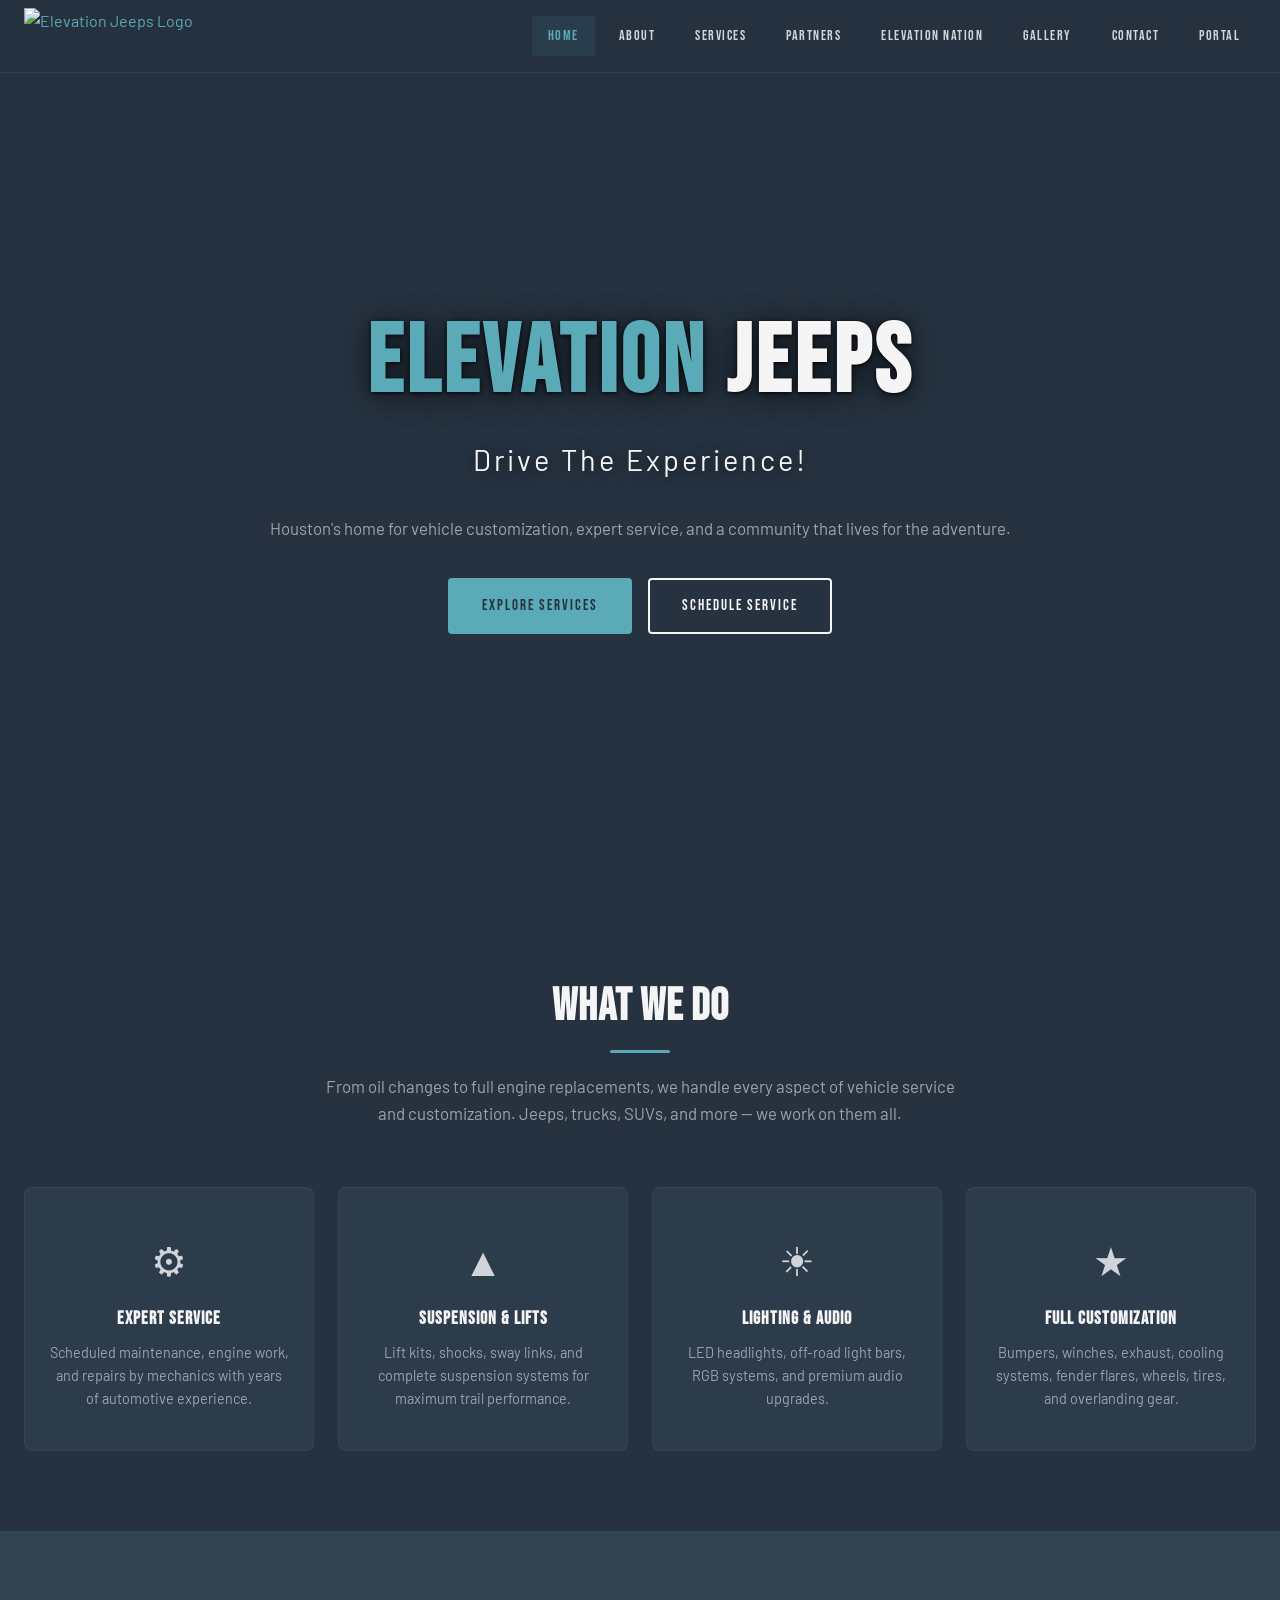
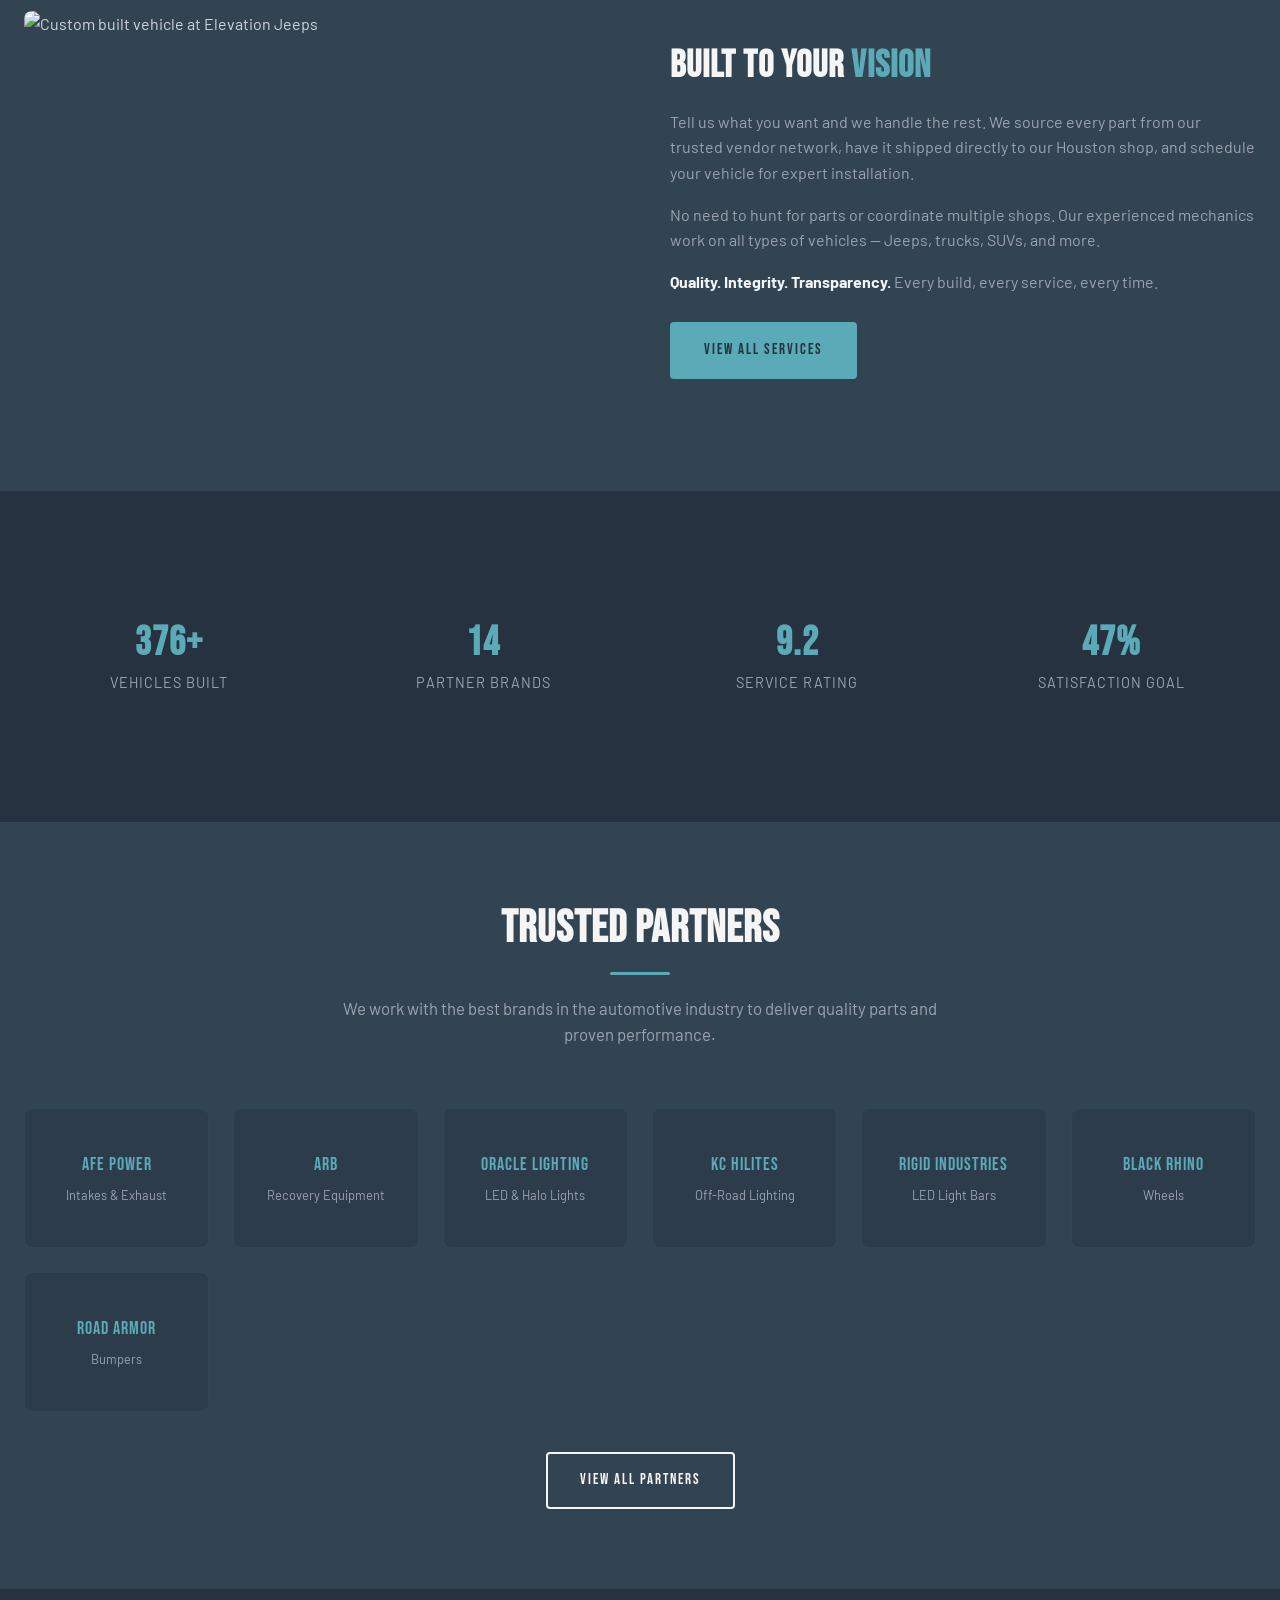
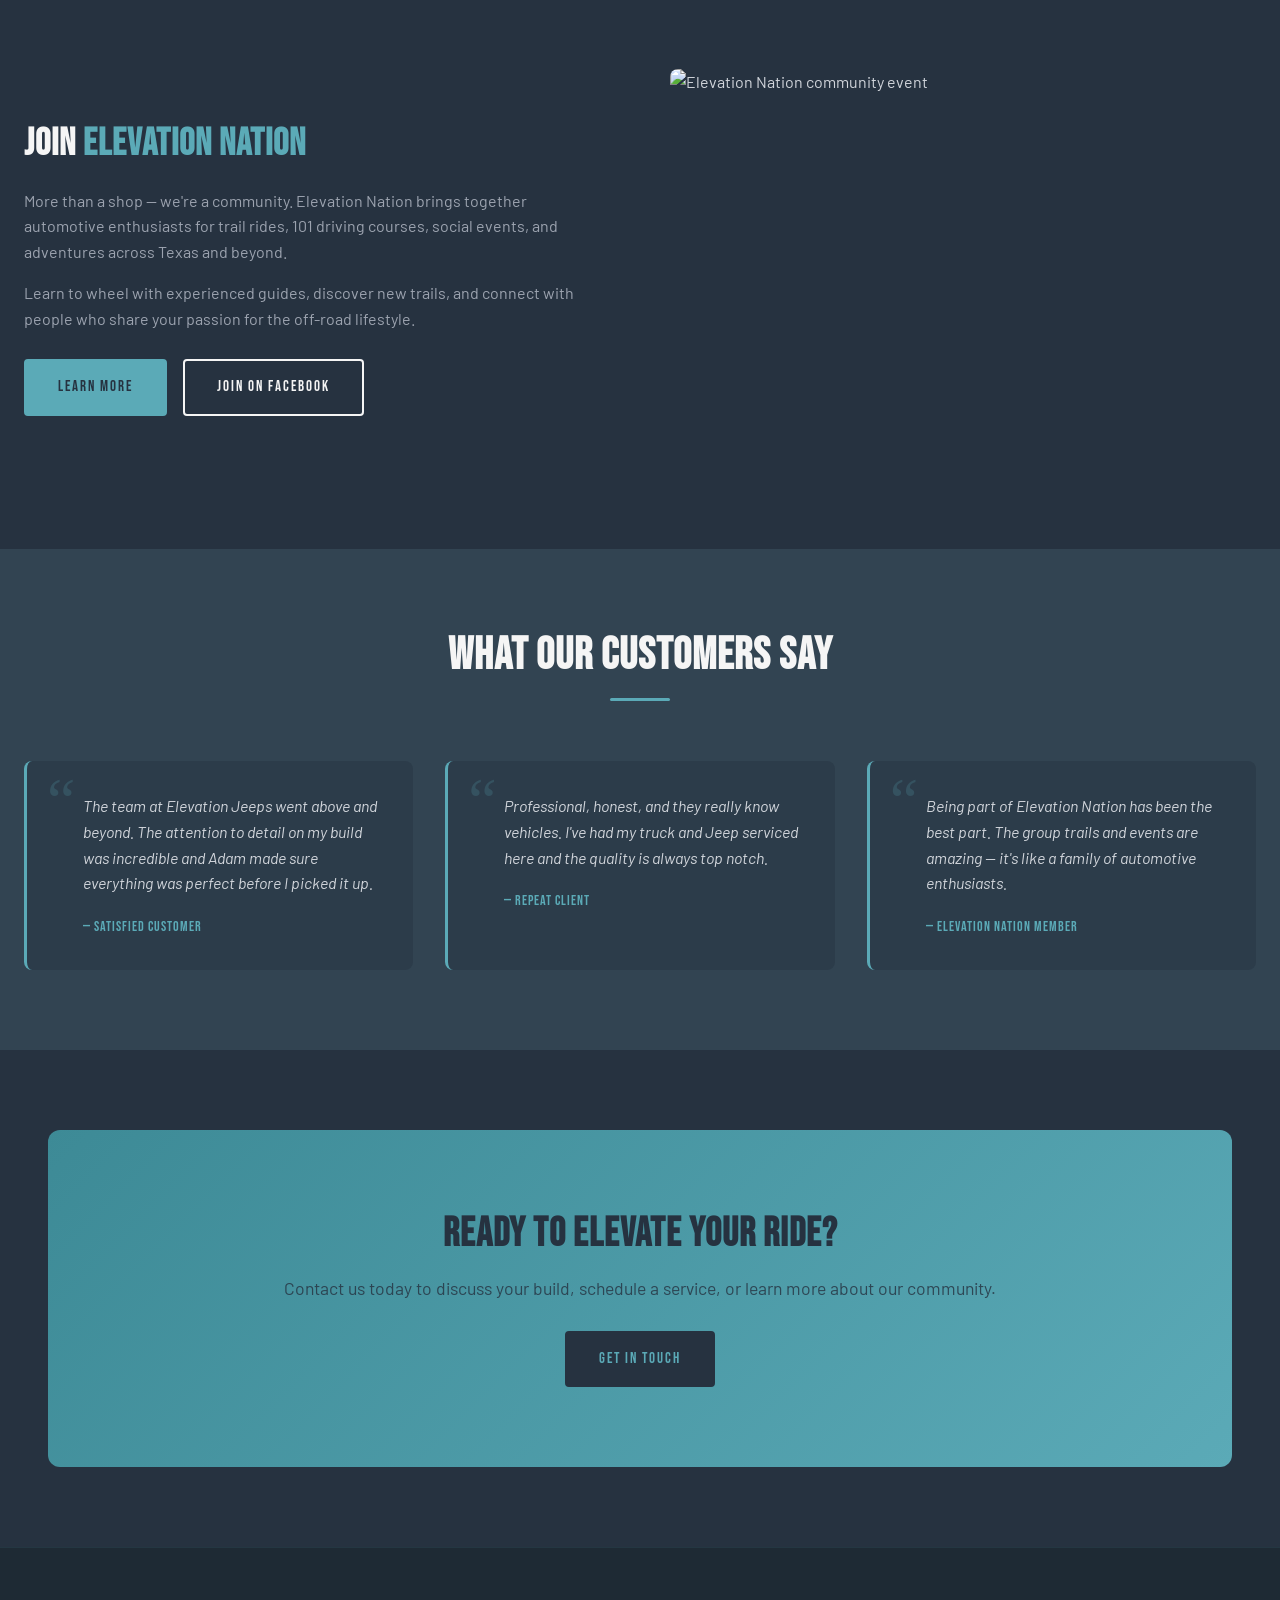
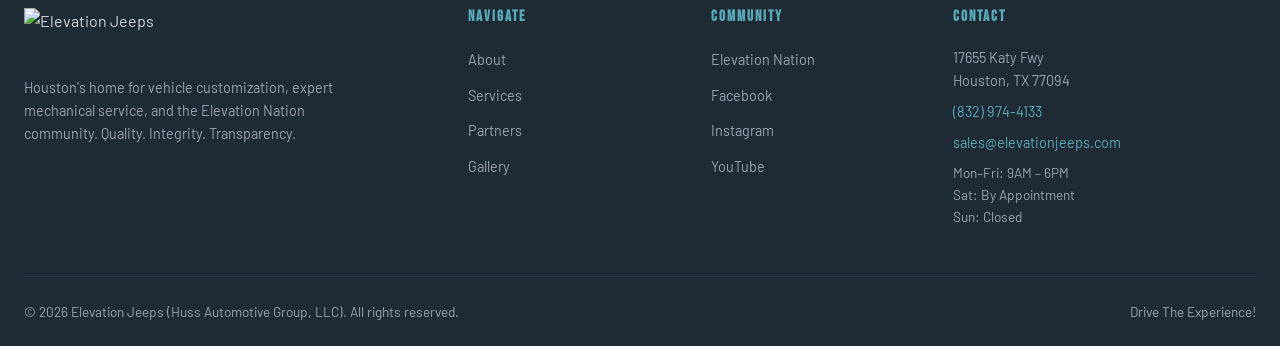
==== commit df4678f0: "feat: Redesign site with new fonts/colors, add customer estimate portal - Switch fonts to Bebas Neue" ====
--- a/index.html
+++ b/index.html
@@ -7,7 +7,7 @@
   <meta name="description" content="Houston's premier vehicle customization, service, and community. Suspension, lighting, bumpers, exhaust, and more for Jeeps, trucks, SUVs, and all vehicles.">
   <link rel="preconnect" href="https://fonts.googleapis.com">
   <link rel="preconnect" href="https://fonts.gstatic.com" crossorigin>
-  <link href="https://fonts.googleapis.com/css2?family=Oswald:wght@300;400;500;600;700&family=Open+Sans:wght@300;400;500;600&display=swap" rel="stylesheet">
+  <link href="https://fonts.googleapis.com/css2?family=Bebas+Neue&family=Barlow:wght@300;400;500;600;700&display=swap" rel="stylesheet">
   <link rel="stylesheet" href="css/style.css">
   <link rel="stylesheet" href="css/animations.css">
   <link rel="icon" type="image/png" href="https://elevationjeeps.com/cdn/shop/files/Elevation_Jeeps_Logo_Colored_Lockup_Jeeps_Filter_copy_500x.png">
@@ -31,6 +31,7 @@
         <li><a href="nation.html">Elevation Nation</a></li>
         <li><a href="gallery.html">Gallery</a></li>
         <li><a href="contact.html">Contact</a></li>
+        <li><a href="portal.html">Portal</a></li>
       </ul>
     </div>
   </nav>
--- a/css/style.css
+++ b/css/style.css
@@ -7,16 +7,16 @@
   --color-teal: #5baab7;
   --color-teal-dark: #3d8a96;
   --color-teal-light: #7ec4cf;
-  --color-dark: #1d262c;
-  --color-dark-lighter: #2a3640;
-  --color-dark-card: #243038;
+  --color-dark: #263240;
+  --color-dark-lighter: #324452;
+  --color-dark-card: #2c3c4a;
   --color-white: #f5f5f5;
   --color-offwhite: #e8eaed;
   --color-text: #d1d5db;
   --color-text-muted: #9ca3af;
   --color-accent: #e2b04a;
-  --font-heading: 'Oswald', sans-serif;
-  --font-body: 'Open Sans', sans-serif;
+  --font-heading: 'Bebas Neue', sans-serif;
+  --font-body: 'Barlow', sans-serif;
   --max-width: 1280px;
   --section-pad: 80px;
   --transition: 0.3s ease;
@@ -78,7 +78,7 @@
   left: 0;
   right: 0;
   z-index: 1000;
-  background: rgba(29, 38, 44, 0.95);
+  background: rgba(38, 50, 64, 0.95);
   backdrop-filter: blur(10px);
   border-bottom: 1px solid rgba(91, 170, 183, 0.15);
   transition: background var(--transition);
@@ -167,9 +167,9 @@
   inset: 0;
   background: linear-gradient(
     to bottom,
-    rgba(29, 38, 44, 0.6) 0%,
-    rgba(29, 38, 44, 0.4) 50%,
-    rgba(29, 38, 44, 0.9) 100%
+    rgba(38, 50, 64, 0.55) 0%,
+    rgba(38, 50, 64, 0.45) 40%,
+    rgba(38, 50, 64, 0.85) 100%
   );
 }
 
@@ -181,9 +181,10 @@
 }
 
 .hero h1 {
-  font-size: clamp(2.5rem, 6vw, 4.5rem);
+  font-size: clamp(3.5rem, 8vw, 6rem);
   margin-bottom: 16px;
-  text-shadow: 0 2px 20px rgba(0,0,0,0.5);
+  text-shadow: 0 3px 30px rgba(0,0,0,0.7), 0 1px 4px rgba(0,0,0,0.9);
+  letter-spacing: 4px;
 }
 
 .hero h1 .highlight {
@@ -191,10 +192,12 @@
 }
 
 .hero .tagline {
-  font-size: clamp(1.1rem, 2.5vw, 1.5rem);
-  color: var(--color-text);
+  font-size: clamp(1.3rem, 3vw, 1.8rem);
+  color: var(--color-white);
   margin-bottom: 32px;
-  font-weight: 300;
+  font-weight: 400;
+  text-shadow: 0 2px 16px rgba(0,0,0,0.6);
+  letter-spacing: 3px;
 }
 
 /* ---- BUTTONS ---- */
@@ -501,7 +504,7 @@
 
 /* ---- FOOTER ---- */
 .footer {
-  background: #151c22;
+  background: #1e2a34;
   padding: 60px 0 24px;
   border-top: 1px solid rgba(91, 170, 183, 0.1);
 }
@@ -902,7 +905,7 @@
     left: 0;
     right: 0;
     flex-direction: column;
-    background: rgba(29, 38, 44, 0.98);
+    background: rgba(38, 50, 64, 0.98);
     padding: 16px;
     border-bottom: 1px solid rgba(91, 170, 183, 0.15);
     gap: 4px;
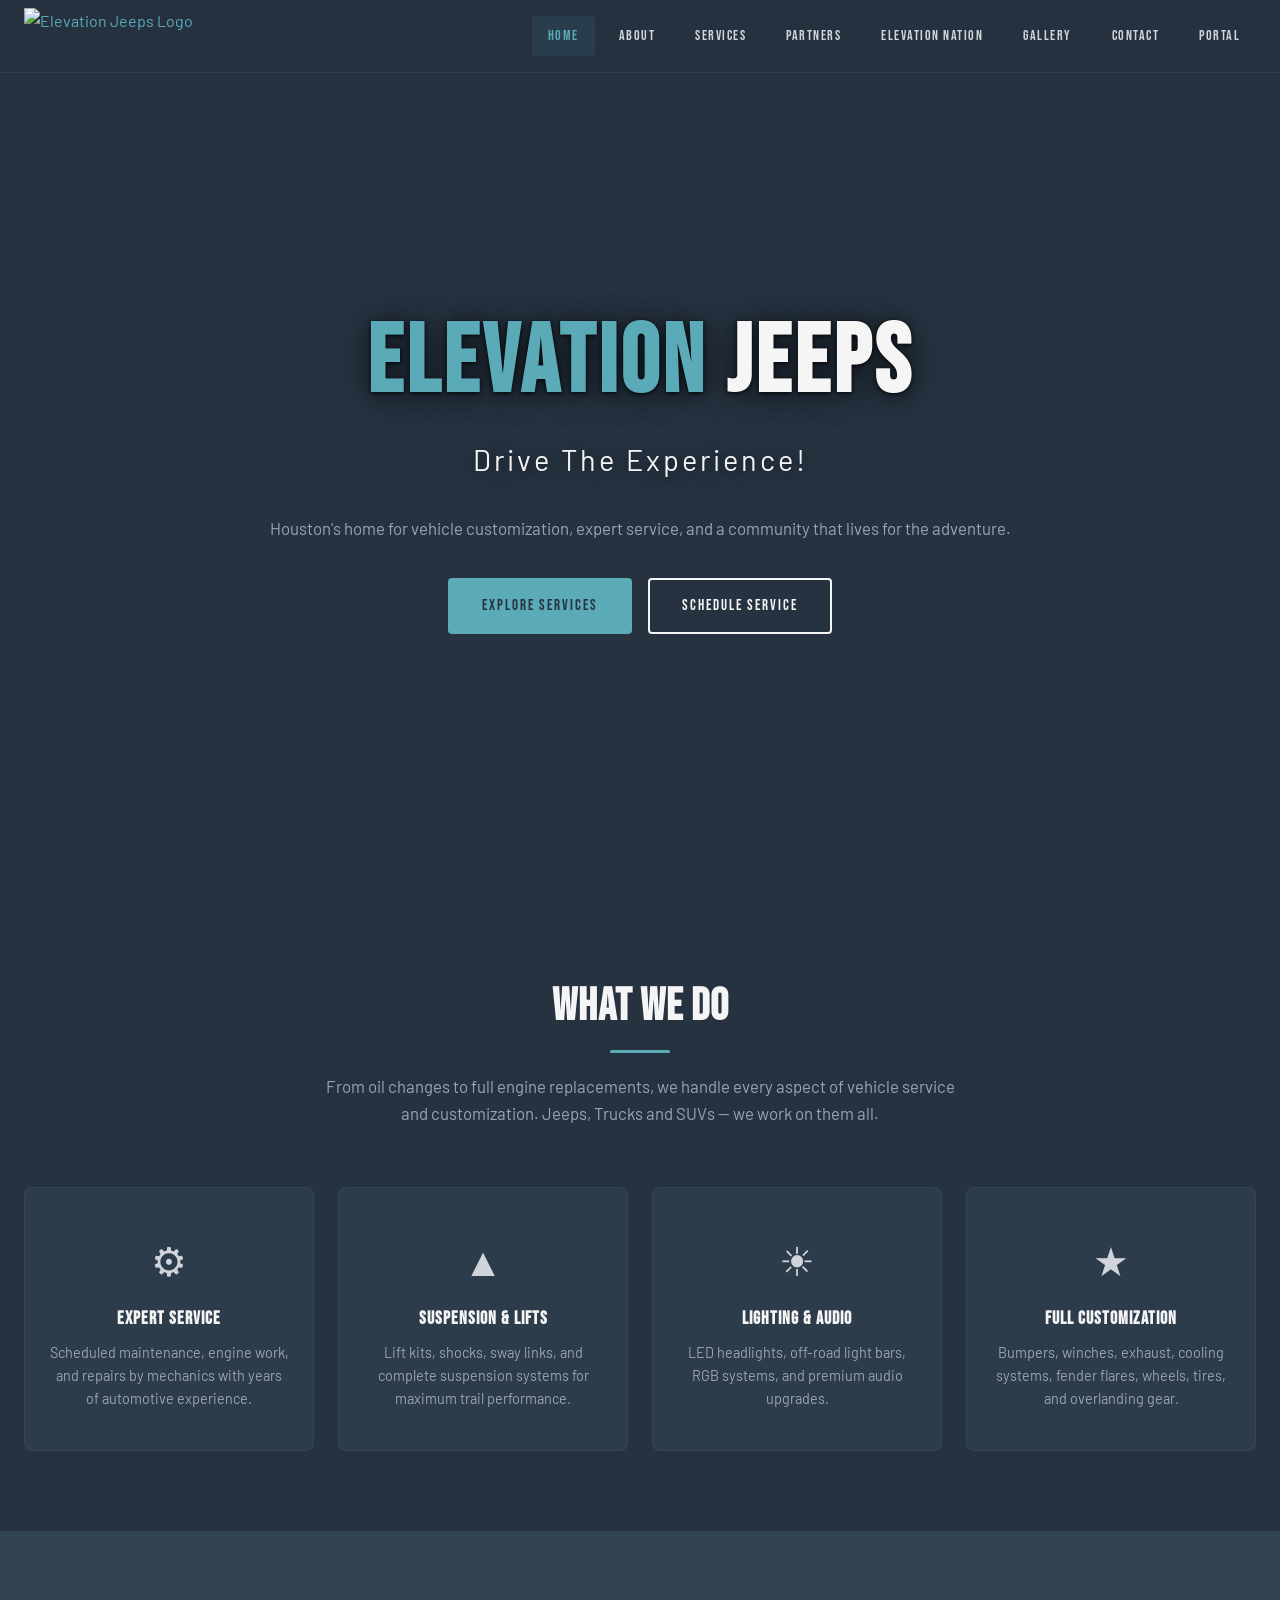
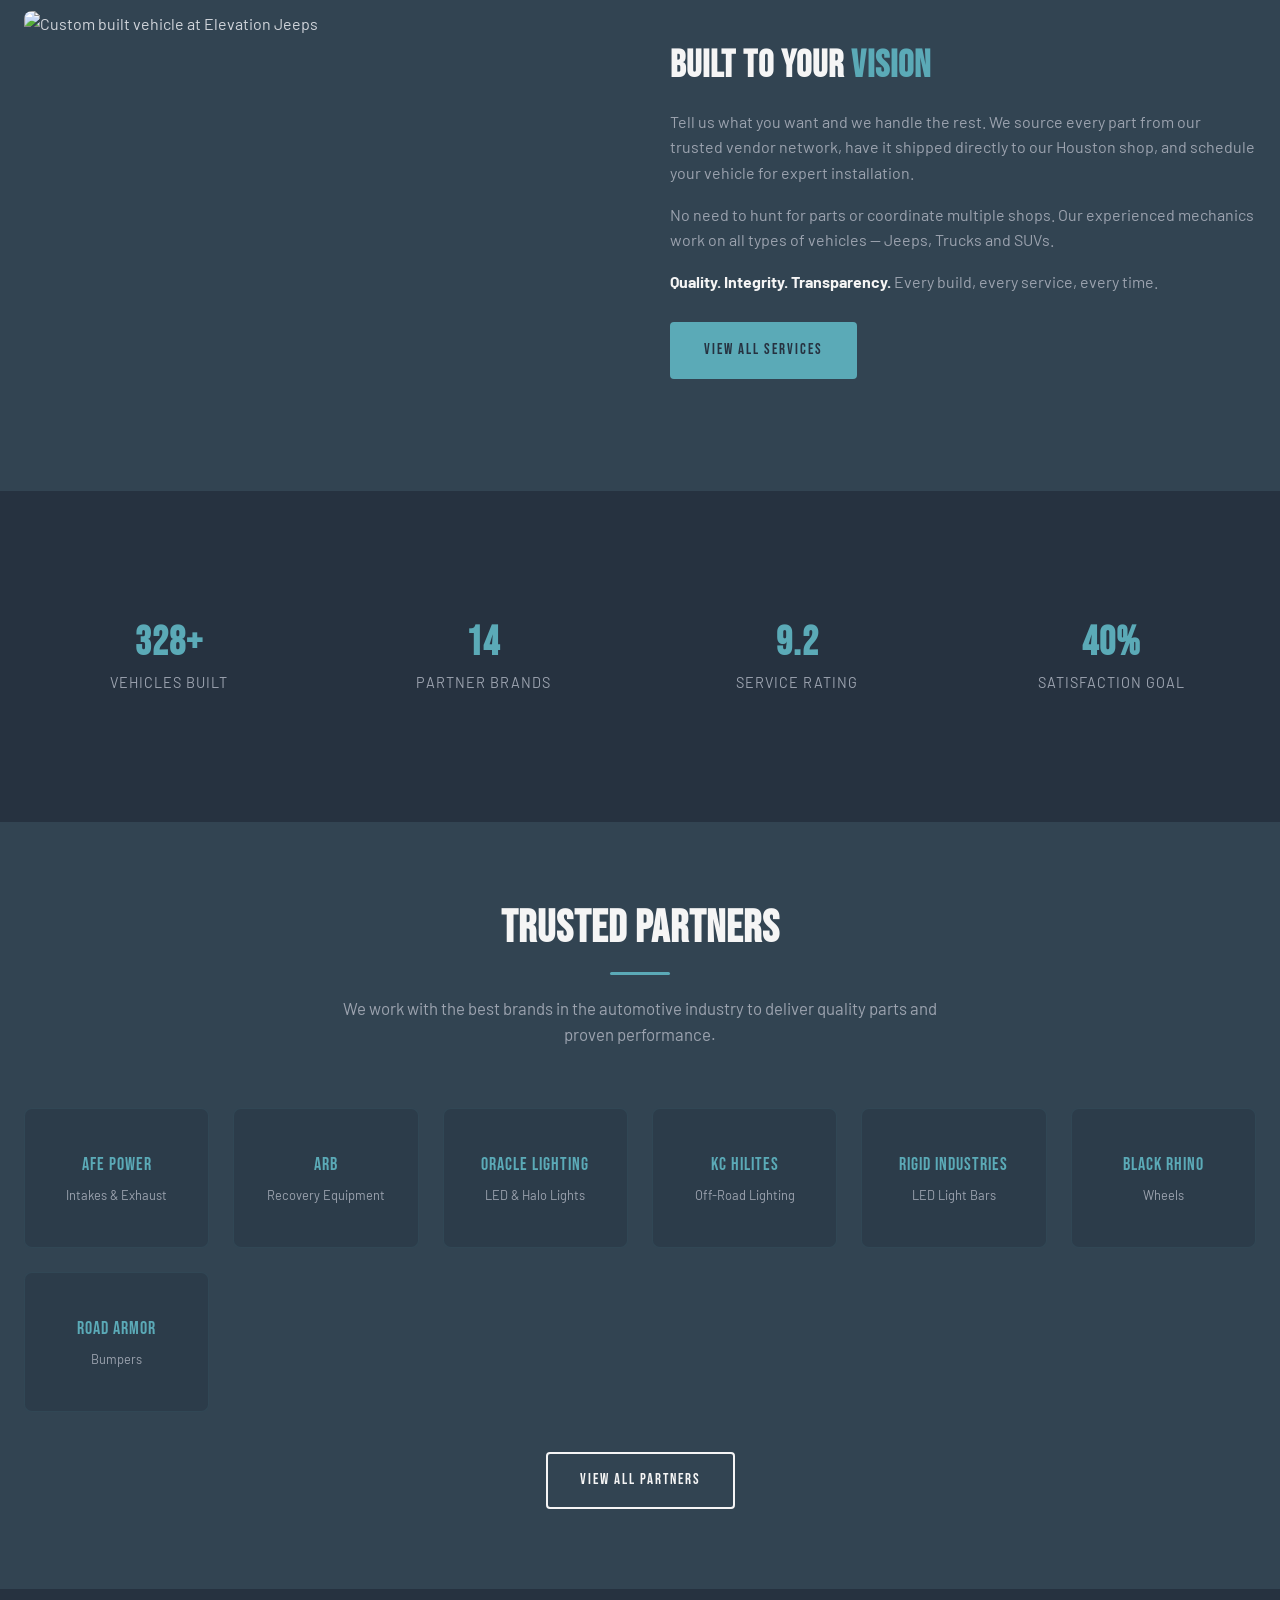
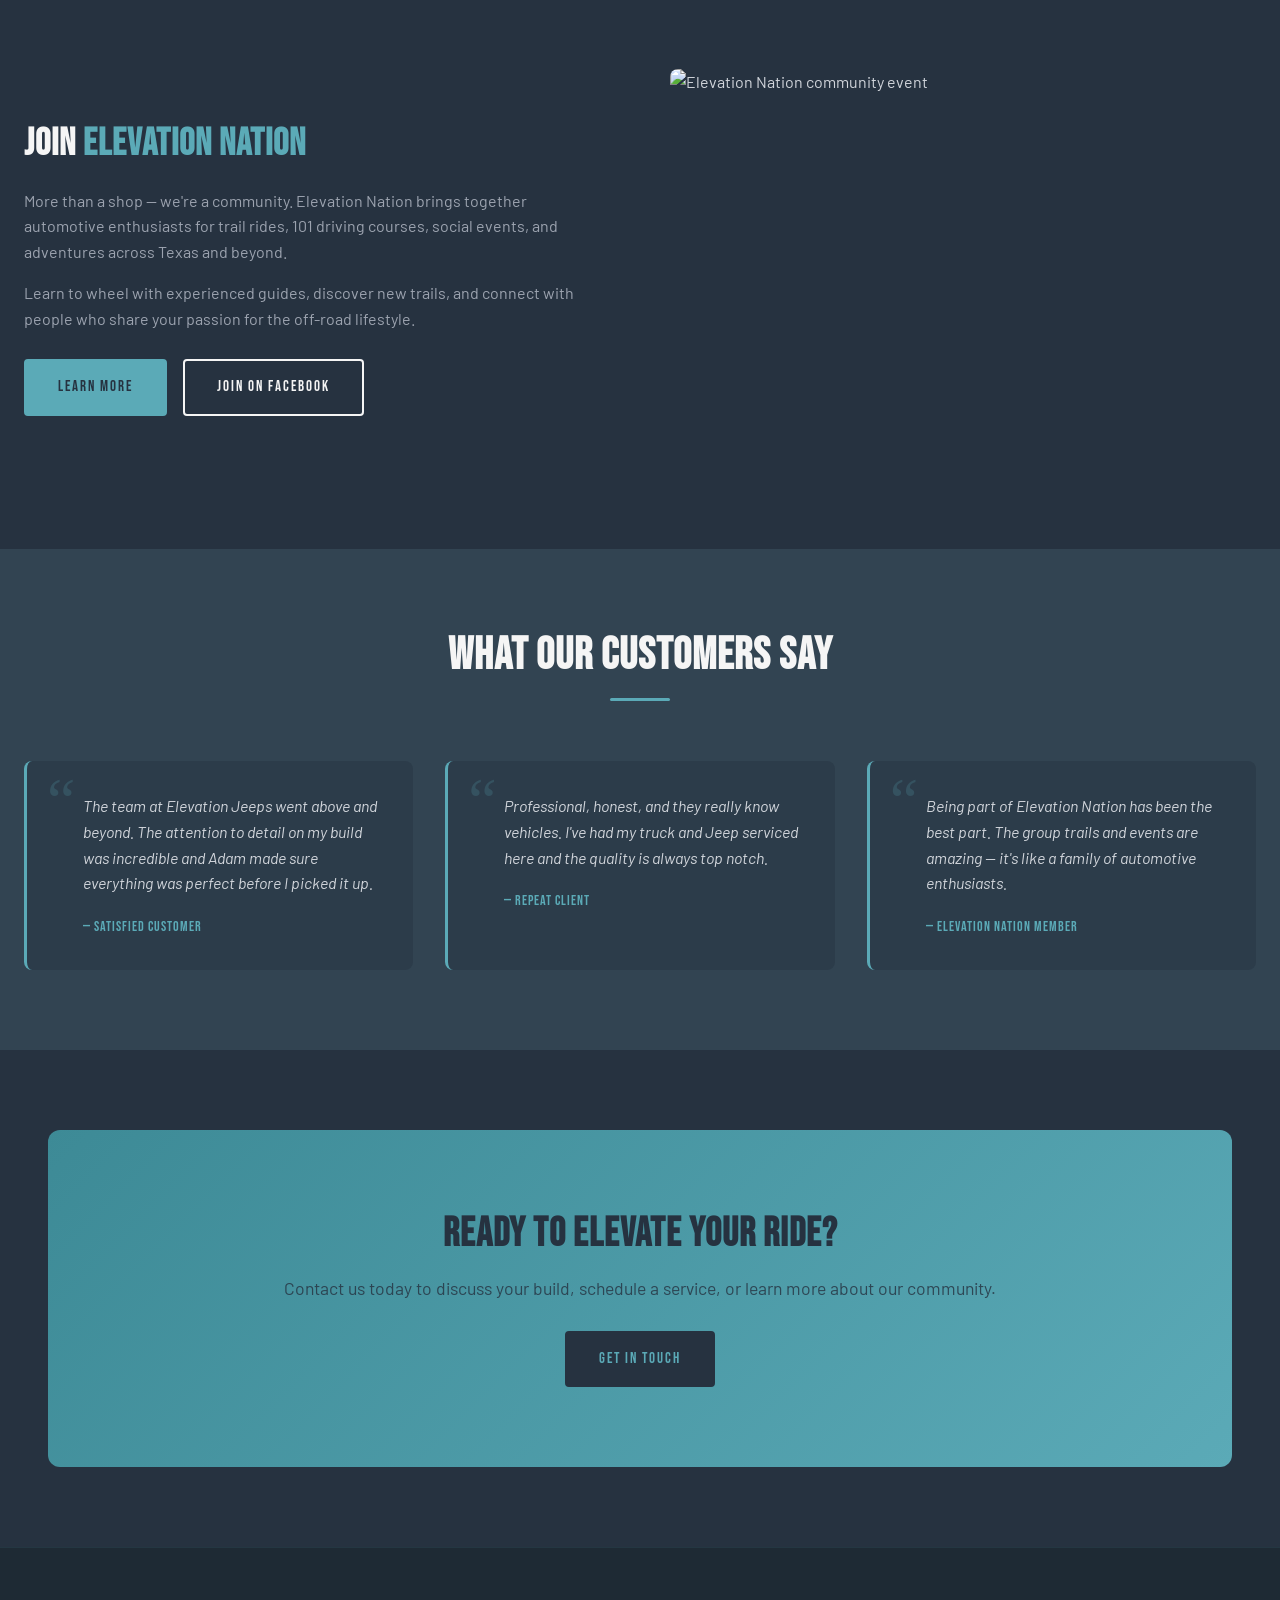
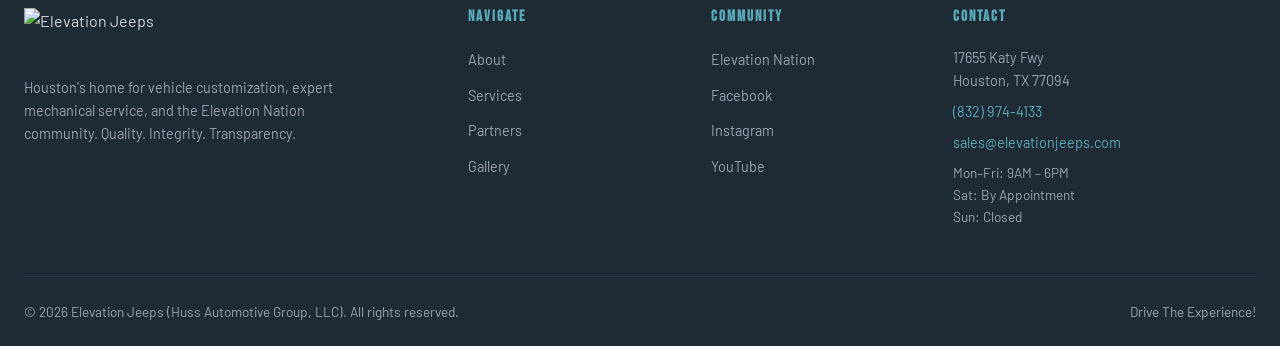
==== commit 844b5dc6: "feat: Implement ELE-18 - denied estimate editing, text updates, tagline change - Allow admin to edit" ====
--- a/index.html
+++ b/index.html
@@ -4,7 +4,7 @@
   <meta charset="UTF-8">
   <meta name="viewport" content="width=device-width, initial-scale=1.0">
   <title>Elevation Jeeps — Drive The Experience!</title>
-  <meta name="description" content="Houston's premier vehicle customization, service, and community. Suspension, lighting, bumpers, exhaust, and more for Jeeps, trucks, SUVs, and all vehicles.">
+  <meta name="description" content="Houston's premier vehicle customization, service, and community. Suspension, lighting, bumpers, exhaust, and more for Jeeps, Trucks and SUVs.">
   <link rel="preconnect" href="https://fonts.googleapis.com">
   <link rel="preconnect" href="https://fonts.gstatic.com" crossorigin>
   <link href="https://fonts.googleapis.com/css2?family=Bebas+Neue&family=Barlow:wght@300;400;500;600;700&display=swap" rel="stylesheet">
@@ -58,7 +58,7 @@
       <div class="section-header fade-in">
         <h2>What We Do</h2>
         <div class="accent-line"></div>
-        <p>From oil changes to full engine replacements, we handle every aspect of vehicle service and customization. Jeeps, trucks, SUVs, and more &mdash; we work on them all.</p>
+        <p>From oil changes to full engine replacements, we handle every aspect of vehicle service and customization. Jeeps, Trucks and SUVs &mdash; we work on them all.</p>
       </div>
       <div class="grid-4">
         <div class="icon-card fade-in fade-in-delay-1">
@@ -95,7 +95,7 @@
         <div class="split-text">
           <h2>Built to Your <span style="color: var(--color-teal);">Vision</span></h2>
           <p>Tell us what you want and we handle the rest. We source every part from our trusted vendor network, have it shipped directly to our Houston shop, and schedule your vehicle for expert installation.</p>
-          <p>No need to hunt for parts or coordinate multiple shops. Our experienced mechanics work on all types of vehicles &mdash; Jeeps, trucks, SUVs, and more.</p>
+          <p>No need to hunt for parts or coordinate multiple shops. Our experienced mechanics work on all types of vehicles &mdash; Jeeps, Trucks and SUVs.</p>
           <p><strong style="color: var(--color-white);">Quality. Integrity. Transparency.</strong> Every build, every service, every time.</p>
           <a href="services.html" class="btn btn-primary">View All Services</a>
         </div>
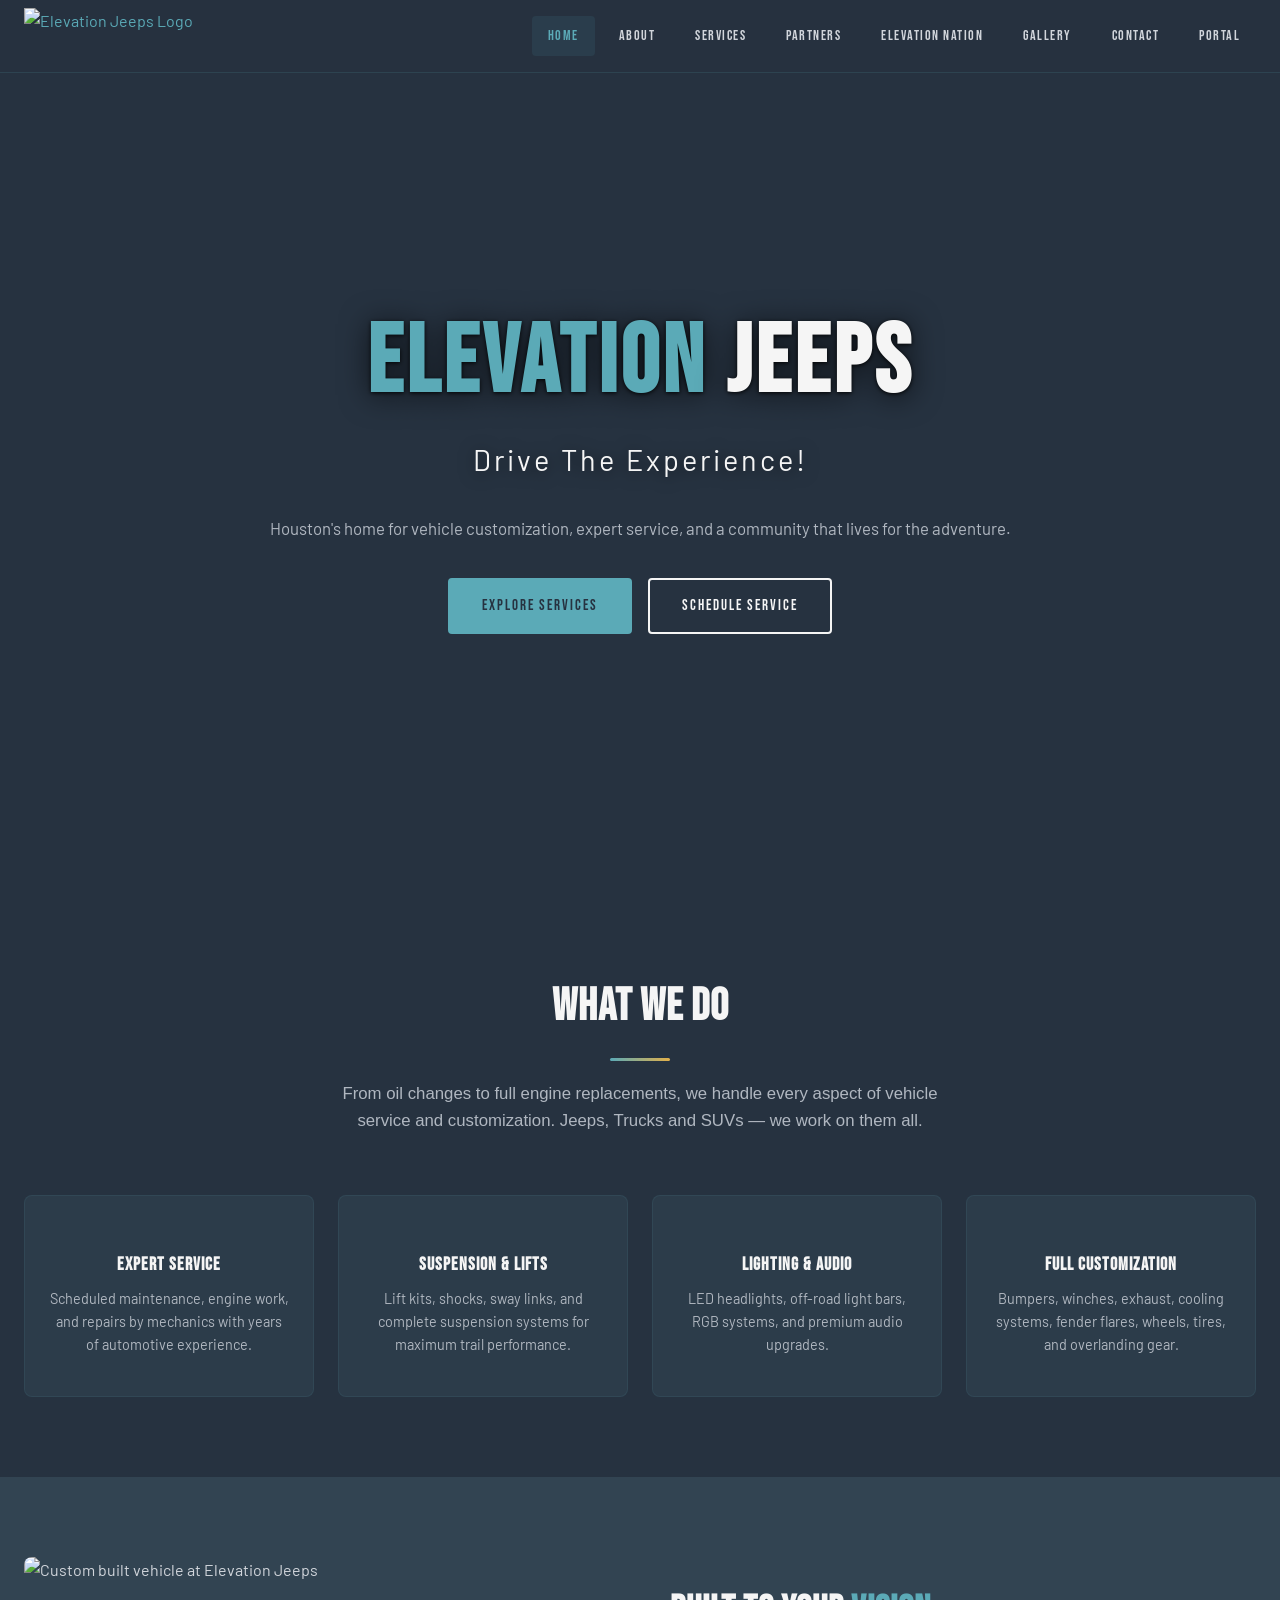
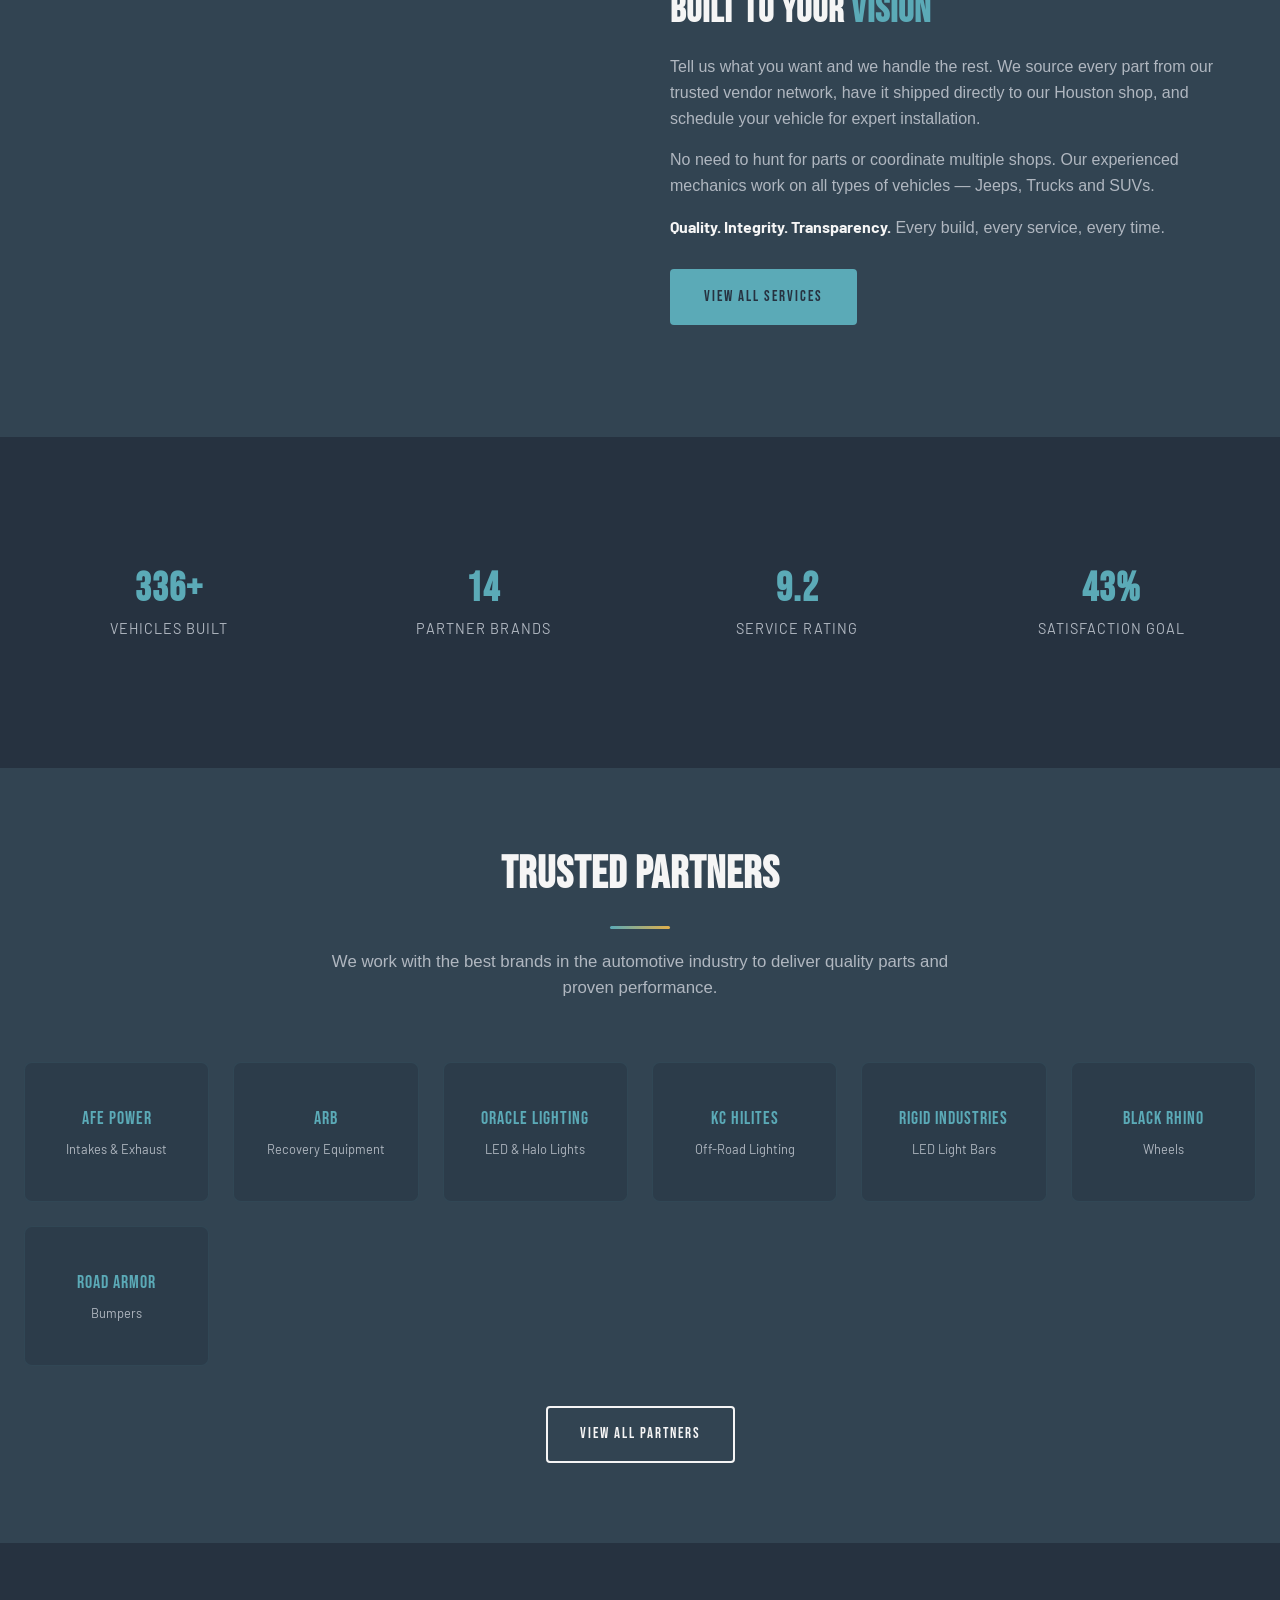
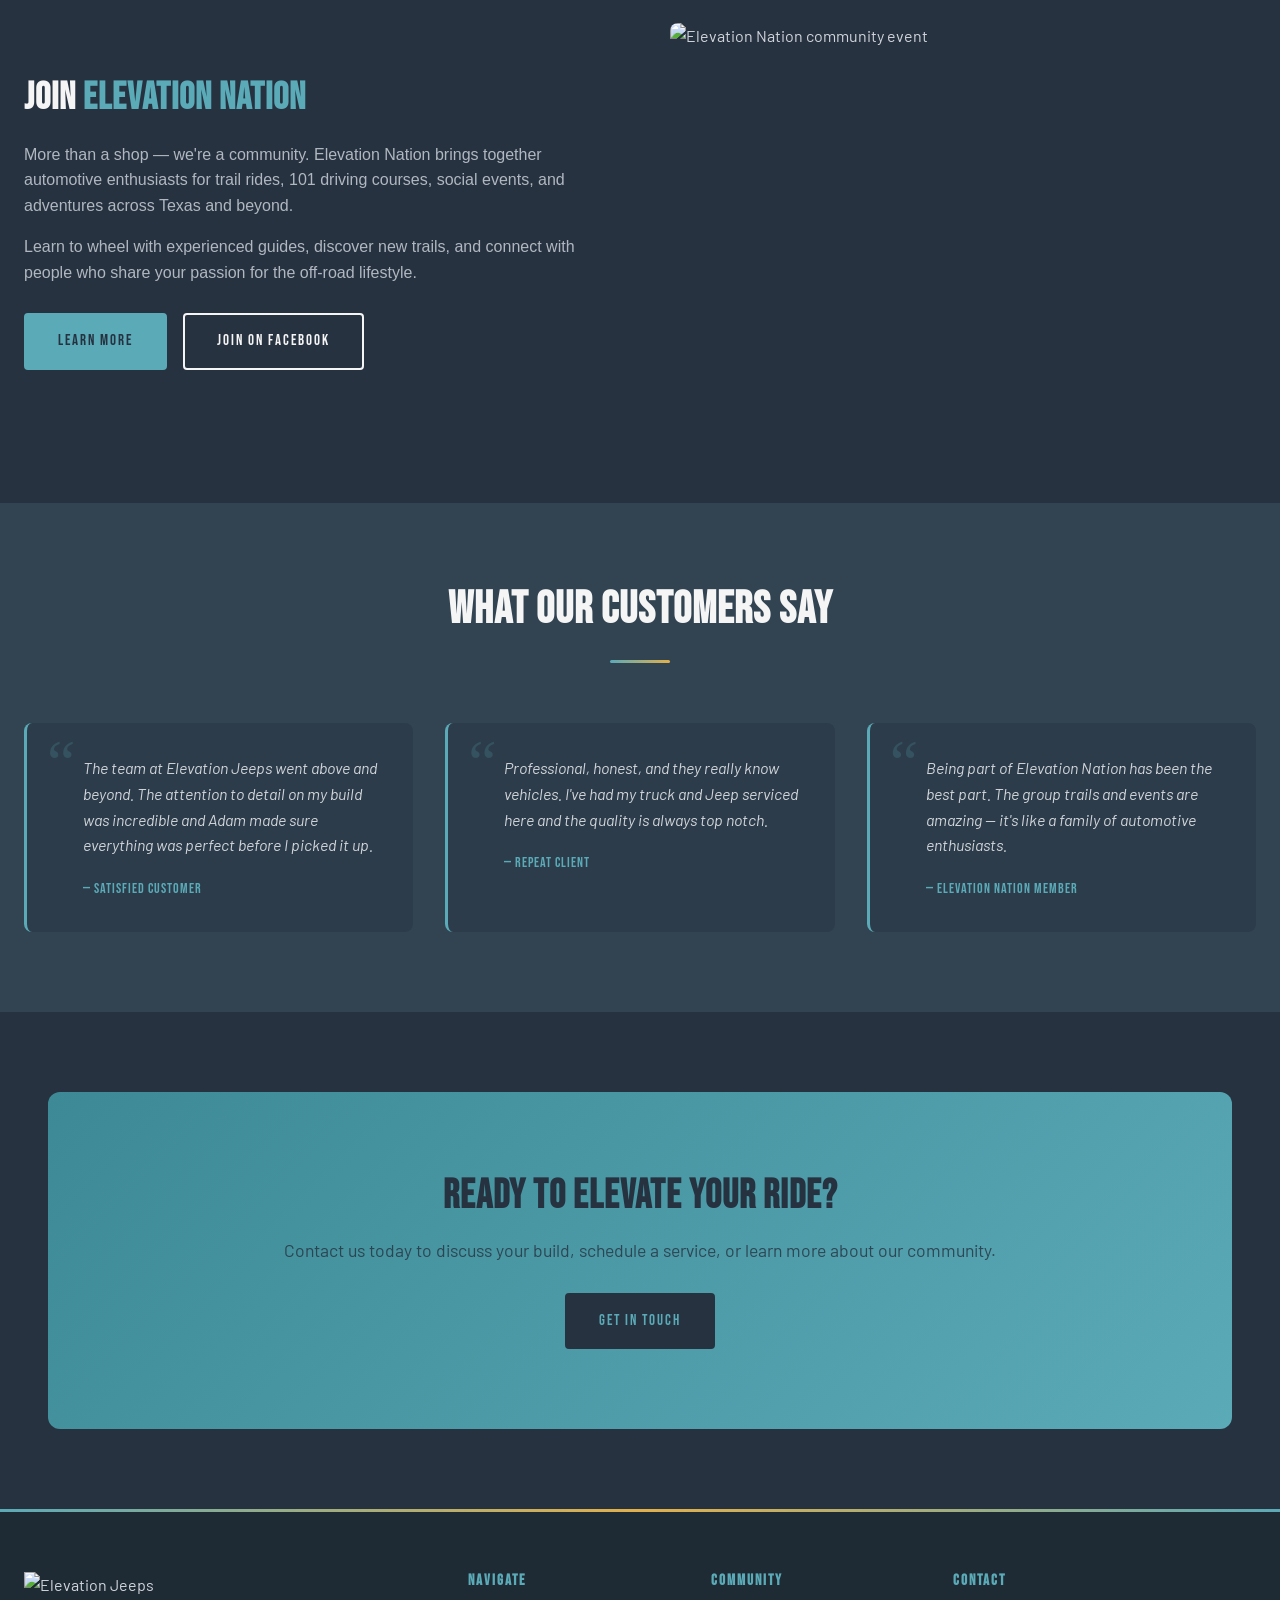
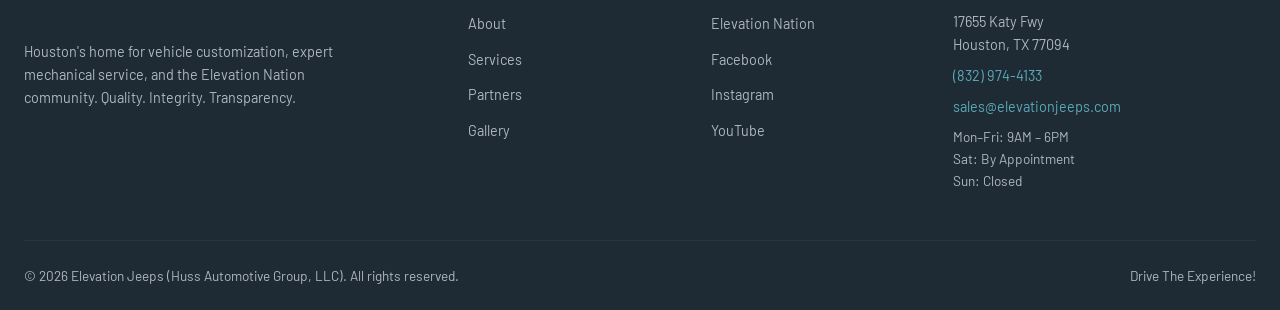
==== commit 5bcd586d: "feat: Implement all 8 design recommendations for ELE-18 1. Improved text contrast (#b0b7c0 muted tex" ====
--- a/index.html
+++ b/index.html
@@ -40,12 +40,12 @@
   <section class="hero">
     <div class="hero-bg" style="background-image: url('https://elevationjeeps.com/cdn/shop/files/IMG_E1857_1728x.jpg')"></div>
     <div class="hero-content">
-      <h1><span class="highlight">Elevation</span> Jeeps</h1>
-      <p class="tagline">Drive The Experience!</p>
-      <p style="color: var(--color-text-muted); margin-bottom: 36px; font-size: 1.05rem;">
+      <h1 class="hero-fade-up"><span class="highlight">Elevation</span> Jeeps</h1>
+      <p class="tagline hero-fade-up hero-fade-up-delay-1">Drive The Experience!</p>
+      <p class="hero-fade-up hero-fade-up-delay-2" style="color: var(--color-text-muted); margin-bottom: 36px; font-size: 1.05rem;">
         Houston's home for vehicle customization, expert service, and a community that lives for the adventure.
       </p>
-      <div class="btn-group">
+      <div class="btn-group hero-fade-up hero-fade-up-delay-3">
         <a href="services.html" class="btn btn-primary">Explore Services</a>
         <a href="contact.html" class="btn btn-outline">Schedule Service</a>
       </div>
@@ -62,22 +62,22 @@
       </div>
       <div class="grid-4">
         <div class="icon-card fade-in fade-in-delay-1">
-          <span class="icon">&#9881;</span>
+          <span class="icon"><i data-lucide="wrench"></i></span>
           <h3>Expert Service</h3>
           <p>Scheduled maintenance, engine work, and repairs by mechanics with years of automotive experience.</p>
         </div>
         <div class="icon-card fade-in fade-in-delay-2">
-          <span class="icon">&#9650;</span>
+          <span class="icon"><i data-lucide="arrow-up-from-line"></i></span>
           <h3>Suspension &amp; Lifts</h3>
           <p>Lift kits, shocks, sway links, and complete suspension systems for maximum trail performance.</p>
         </div>
         <div class="icon-card fade-in fade-in-delay-3">
-          <span class="icon">&#9728;</span>
+          <span class="icon"><i data-lucide="lightbulb"></i></span>
           <h3>Lighting &amp; Audio</h3>
           <p>LED headlights, off-road light bars, RGB systems, and premium audio upgrades.</p>
         </div>
         <div class="icon-card fade-in fade-in-delay-4">
-          <span class="icon">&#9733;</span>
+          <span class="icon"><i data-lucide="star"></i></span>
           <h3>Full Customization</h3>
           <p>Bumpers, winches, exhaust, cooling systems, fender flares, wheels, tires, and overlanding gear.</p>
         </div>
@@ -268,6 +268,8 @@
   </footer>
 
   <button class="back-to-top" aria-label="Back to top">&#9650;</button>
+  <script src="https://unpkg.com/lucide@latest"></script>
   <script src="js/main.js"></script>
+  <script>lucide.createIcons();</script>
 </body>
 </html>
--- a/css/style.css
+++ b/css/style.css
@@ -13,7 +13,7 @@
   --color-white: #f5f5f5;
   --color-offwhite: #e8eaed;
   --color-text: #d1d5db;
-  --color-text-muted: #9ca3af;
+  --color-text-muted: #b0b7c0;
   --color-accent: #e2b04a;
   --font-heading: 'Bebas Neue', sans-serif;
   --font-body: 'Barlow', sans-serif;
@@ -159,6 +159,12 @@
   background-size: cover;
   background-position: center;
   background-repeat: no-repeat;
+  animation: heroZoom 20s ease-in-out infinite alternate;
+}
+
+@keyframes heroZoom {
+  from { transform: scale(1); }
+  to { transform: scale(1.08); }
 }
 
 .hero-bg::after {
@@ -267,7 +273,7 @@
 
 .section-header h2 {
   font-size: clamp(1.8rem, 4vw, 2.8rem);
-  margin-bottom: 16px;
+  margin-bottom: 24px;
 }
 
 .section-header .accent-line {
@@ -283,6 +289,7 @@
   margin: 0 auto;
   color: var(--color-text-muted);
   font-size: 1.05rem;
+  font-weight: 500;
 }
 
 /* ---- GRID LAYOUTS ---- */
@@ -358,7 +365,22 @@
 .icon-card .icon {
   font-size: 2.5rem;
   margin-bottom: 16px;
-  display: block;
+  display: flex;
+  align-items: center;
+  justify-content: center;
+  color: var(--color-teal);
+}
+
+.icon-card .icon svg {
+  width: 40px;
+  height: 40px;
+  stroke: var(--color-teal);
+  stroke-width: 1.5;
+  transition: stroke var(--transition);
+}
+
+.icon-card:hover .icon svg {
+  stroke: var(--color-accent);
 }
 
 .icon-card h3 {
@@ -440,6 +462,7 @@
 .split-text p {
   margin-bottom: 16px;
   color: var(--color-text-muted);
+  font-weight: 500;
 }
 
 .split-text .btn {
@@ -506,7 +529,8 @@
 .footer {
   background: #1e2a34;
   padding: 60px 0 24px;
-  border-top: 1px solid rgba(91, 170, 183, 0.1);
+  border-top: 3px solid transparent;
+  border-image: linear-gradient(to right, var(--color-teal), var(--color-accent), var(--color-teal)) 1;
 }
 
 .footer-grid {
@@ -613,7 +637,7 @@
   color: var(--color-white);
   font-family: var(--font-body);
   font-size: 0.95rem;
-  transition: border-color var(--transition);
+  transition: border-color var(--transition), box-shadow var(--transition);
 }
 
 .form-group input:focus,
@@ -621,6 +645,7 @@
 .form-group textarea:focus {
   outline: none;
   border-color: var(--color-teal);
+  box-shadow: 0 0 0 3px rgba(91, 170, 183, 0.15);
 }
 
 .form-group textarea {
@@ -879,6 +904,52 @@
   box-shadow: 0 6px 24px rgba(91, 170, 183, 0.3);
 }
 
+/* ---- SERVICE ITEM LUCIDE ICONS ---- */
+.service-item .icon svg {
+  width: 20px;
+  height: 20px;
+  stroke: var(--color-teal);
+  stroke-width: 1.5;
+  flex-shrink: 0;
+}
+
+/* ---- GALLERY HOVER OVERLAY CAPTION ---- */
+.gallery-item .overlay span {
+  font-family: var(--font-heading);
+  font-size: 0.9rem;
+  text-transform: uppercase;
+  letter-spacing: 2px;
+  color: var(--color-white);
+}
+
+/* ---- ACCENT LINE SHIMMER ---- */
+.section-header .accent-line {
+  background: linear-gradient(90deg, var(--color-teal), var(--color-accent), var(--color-teal));
+  background-size: 200% 100%;
+  animation: shimmer 3s ease infinite;
+}
+
+@keyframes shimmer {
+  0%, 100% { background-position: 0% center; }
+  50% { background-position: 100% center; }
+}
+
+/* ---- CARD SUBTLE TOP GLOW ---- */
+.icon-card::before {
+  content: '';
+  display: block;
+  height: 2px;
+  background: linear-gradient(90deg, transparent, var(--color-teal), transparent);
+  opacity: 0;
+  transition: opacity var(--transition);
+  margin: -40px -24px 40px;
+  border-radius: 8px 8px 0 0;
+}
+
+.icon-card:hover::before {
+  opacity: 1;
+}
+
 /* ---- RESPONSIVE ---- */
 @media (max-width: 1024px) {
   .grid-4 {
--- a/css/animations.css
+++ b/css/animations.css
@@ -14,3 +14,37 @@
 .fade-in-delay-2 { transition-delay: 0.2s; }
 .fade-in-delay-3 { transition-delay: 0.3s; }
 .fade-in-delay-4 { transition-delay: 0.4s; }
+
+/* Hero content entrance animations */
+.hero-fade-up {
+  opacity: 0;
+  transform: translateY(30px);
+  animation: heroFadeUp 0.8s ease forwards;
+}
+
+.hero-fade-up-delay-1 { animation-delay: 0.2s; }
+.hero-fade-up-delay-2 { animation-delay: 0.4s; }
+.hero-fade-up-delay-3 { animation-delay: 0.6s; }
+
+@keyframes heroFadeUp {
+  to {
+    opacity: 1;
+    transform: translateY(0);
+  }
+}
+
+/* Slide-in animation for messages/alerts */
+.slide-in {
+  animation: slideIn 0.3s ease forwards;
+}
+
+@keyframes slideIn {
+  from {
+    opacity: 0;
+    transform: translateY(-10px);
+  }
+  to {
+    opacity: 1;
+    transform: translateY(0);
+  }
+}
